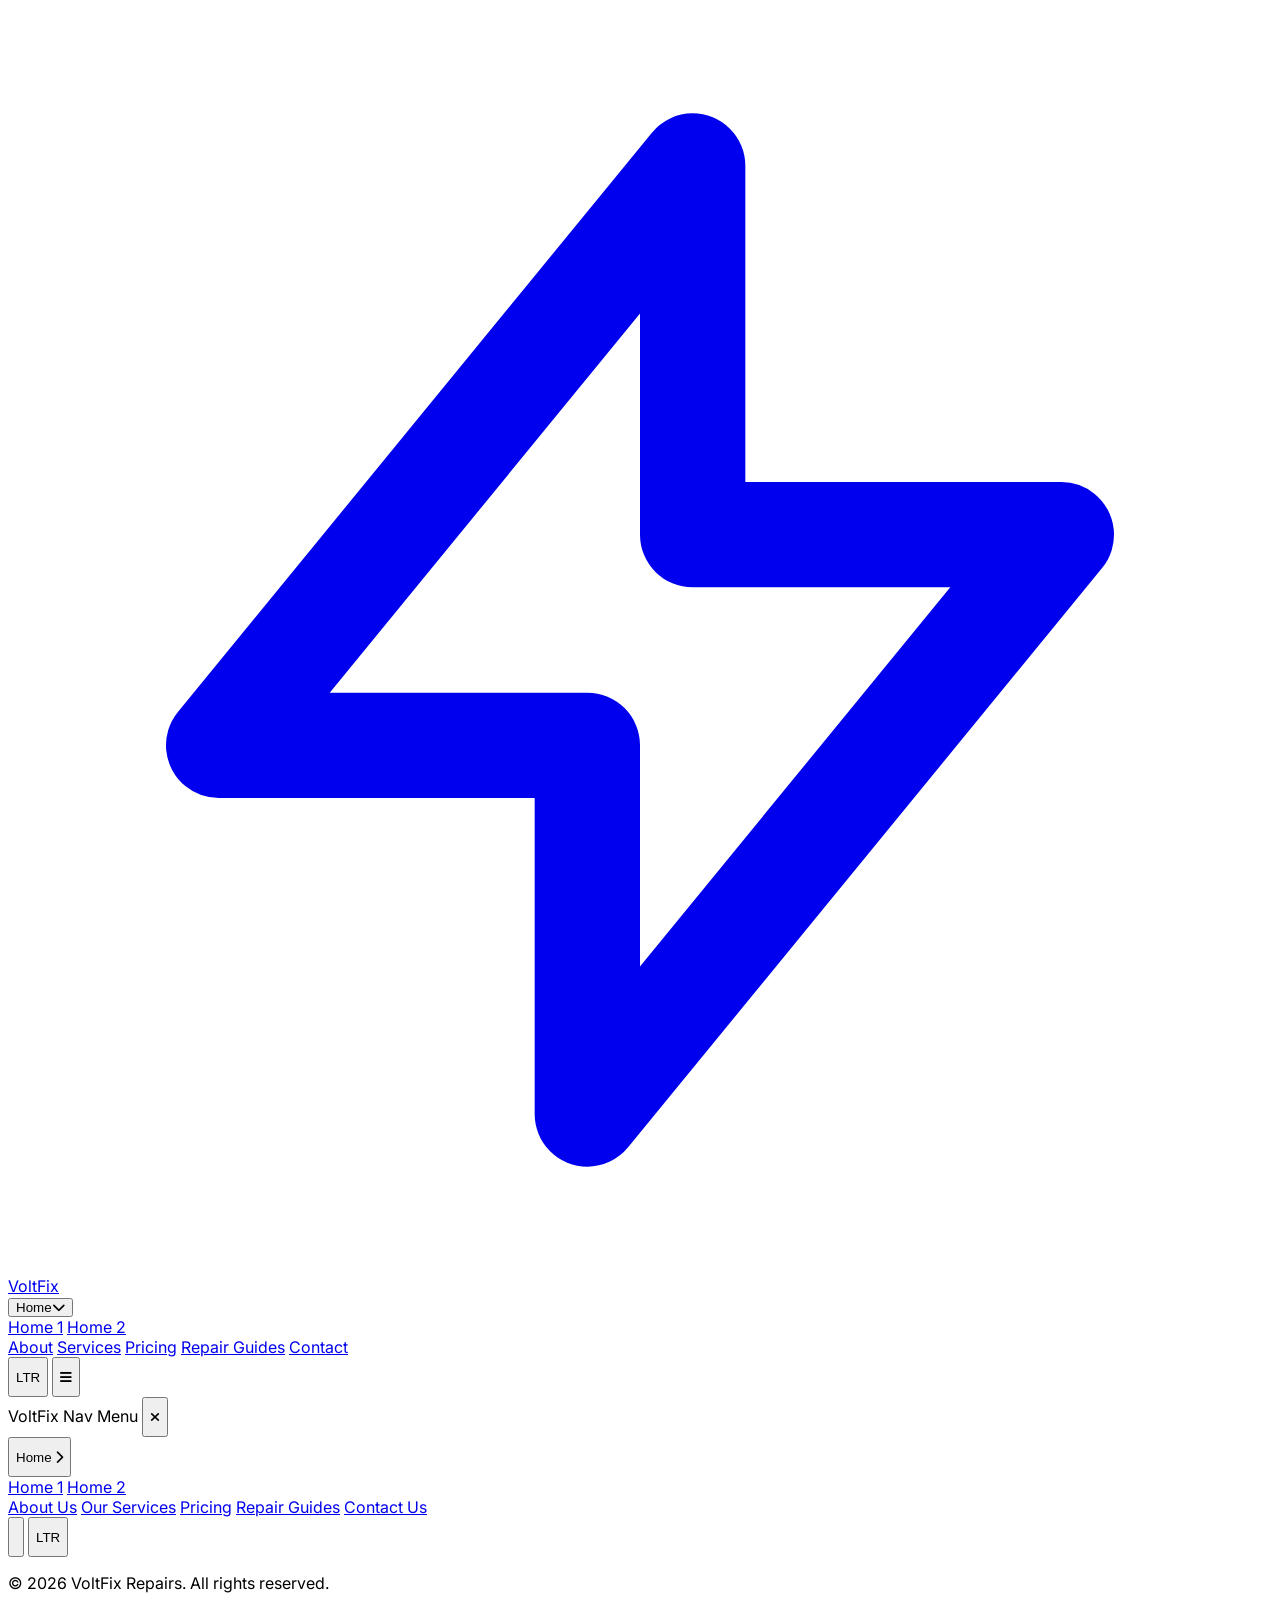
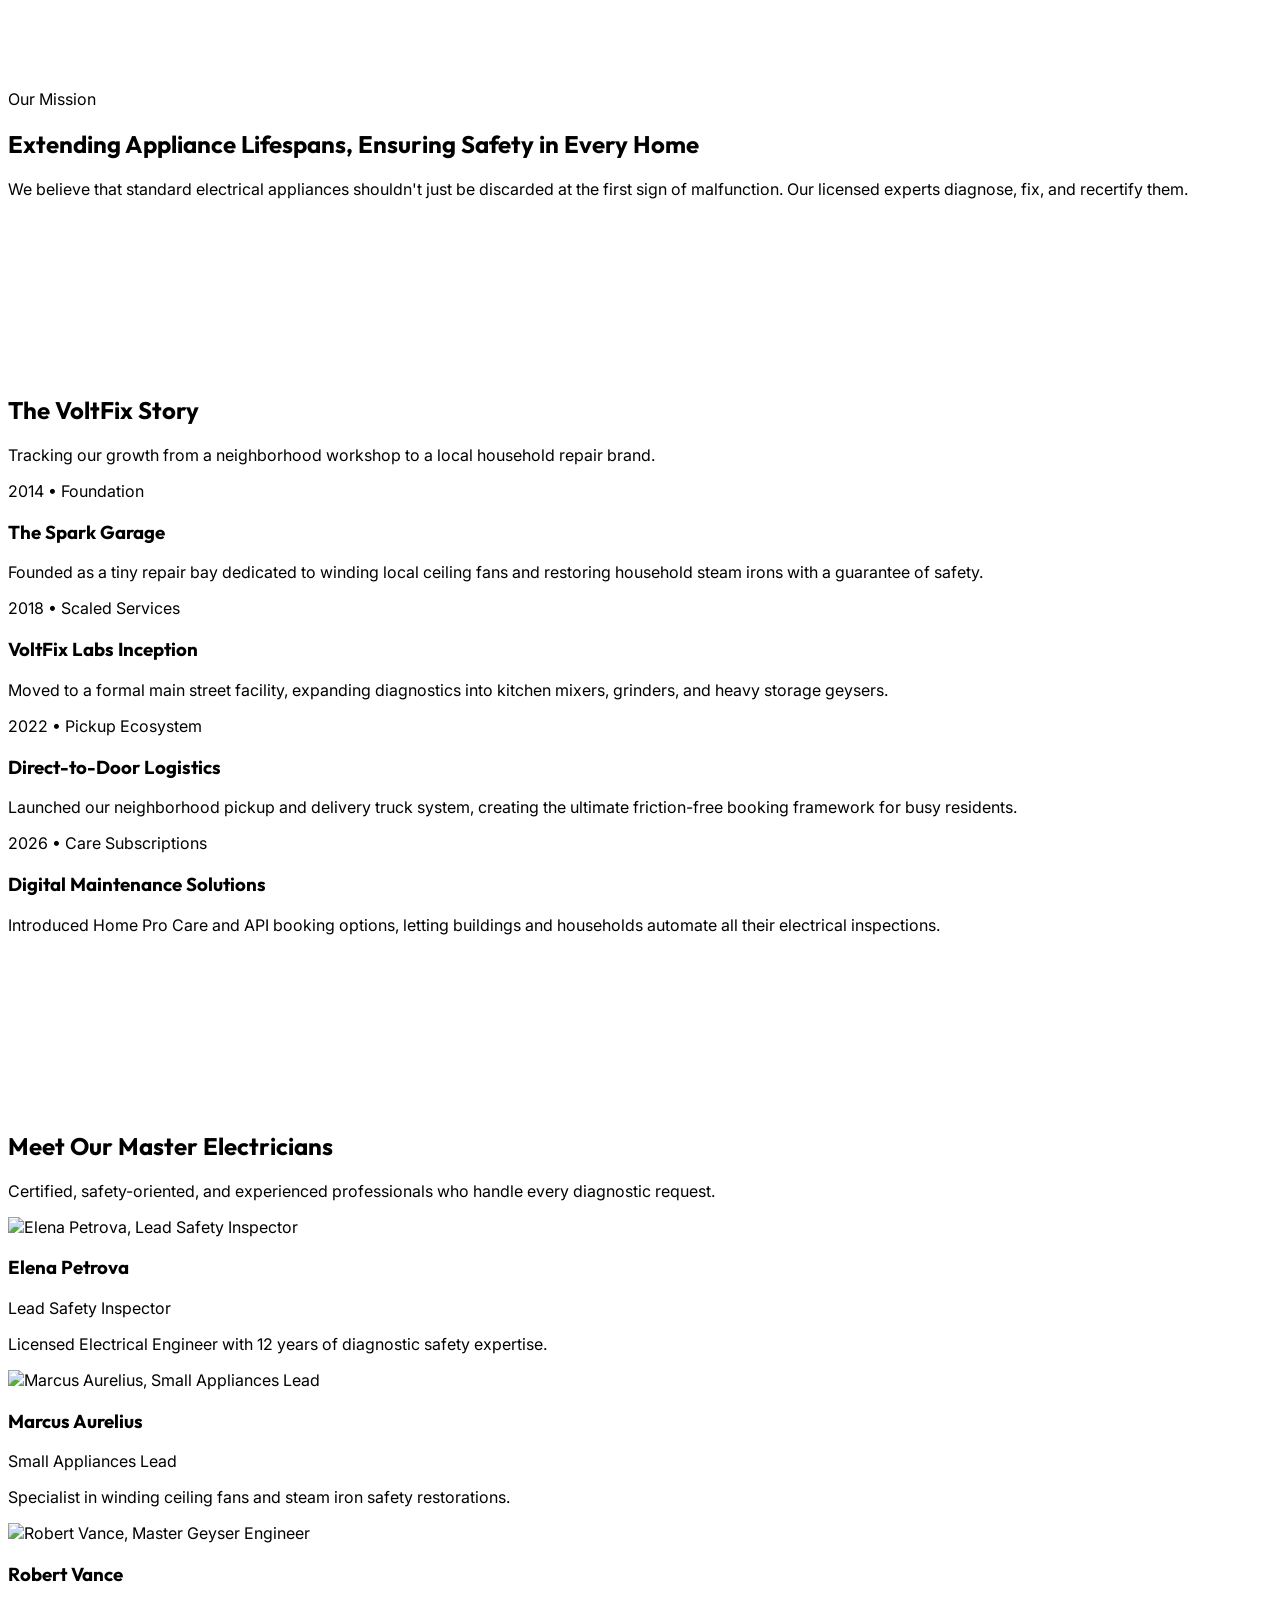
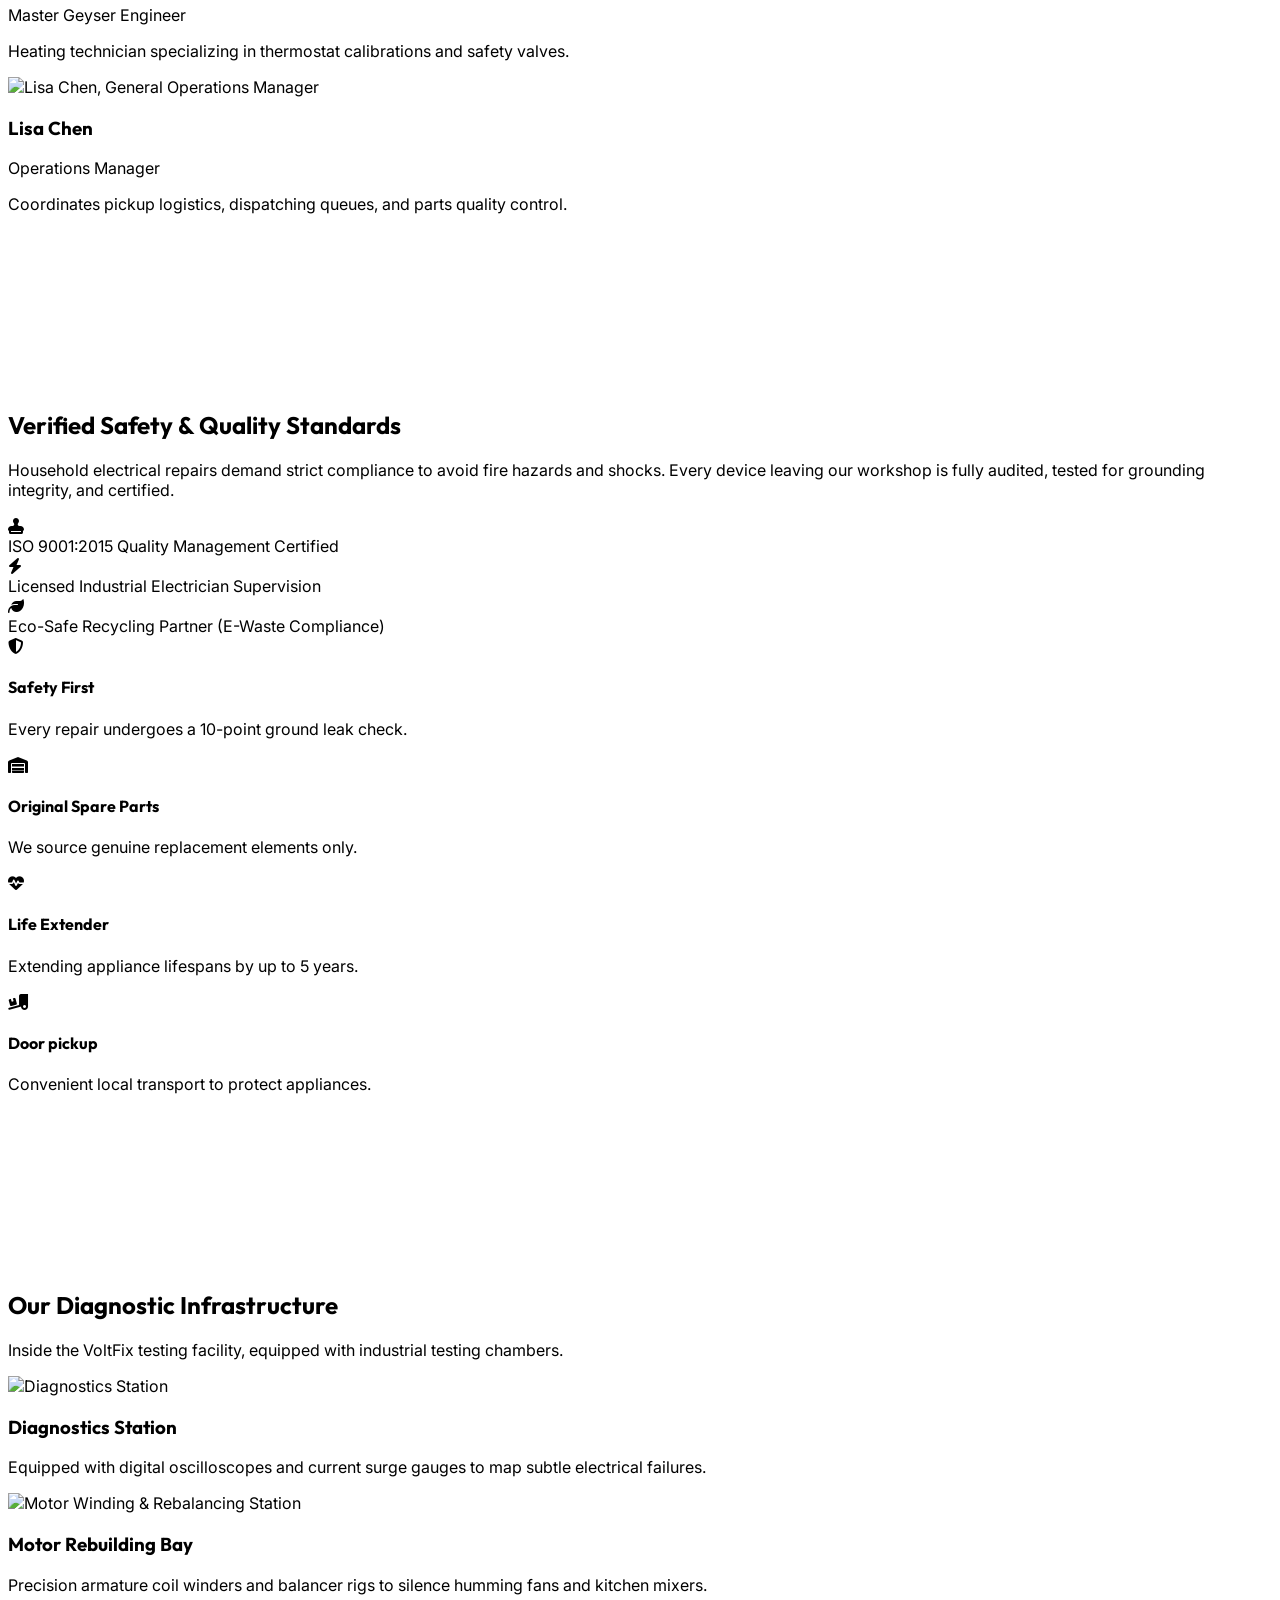
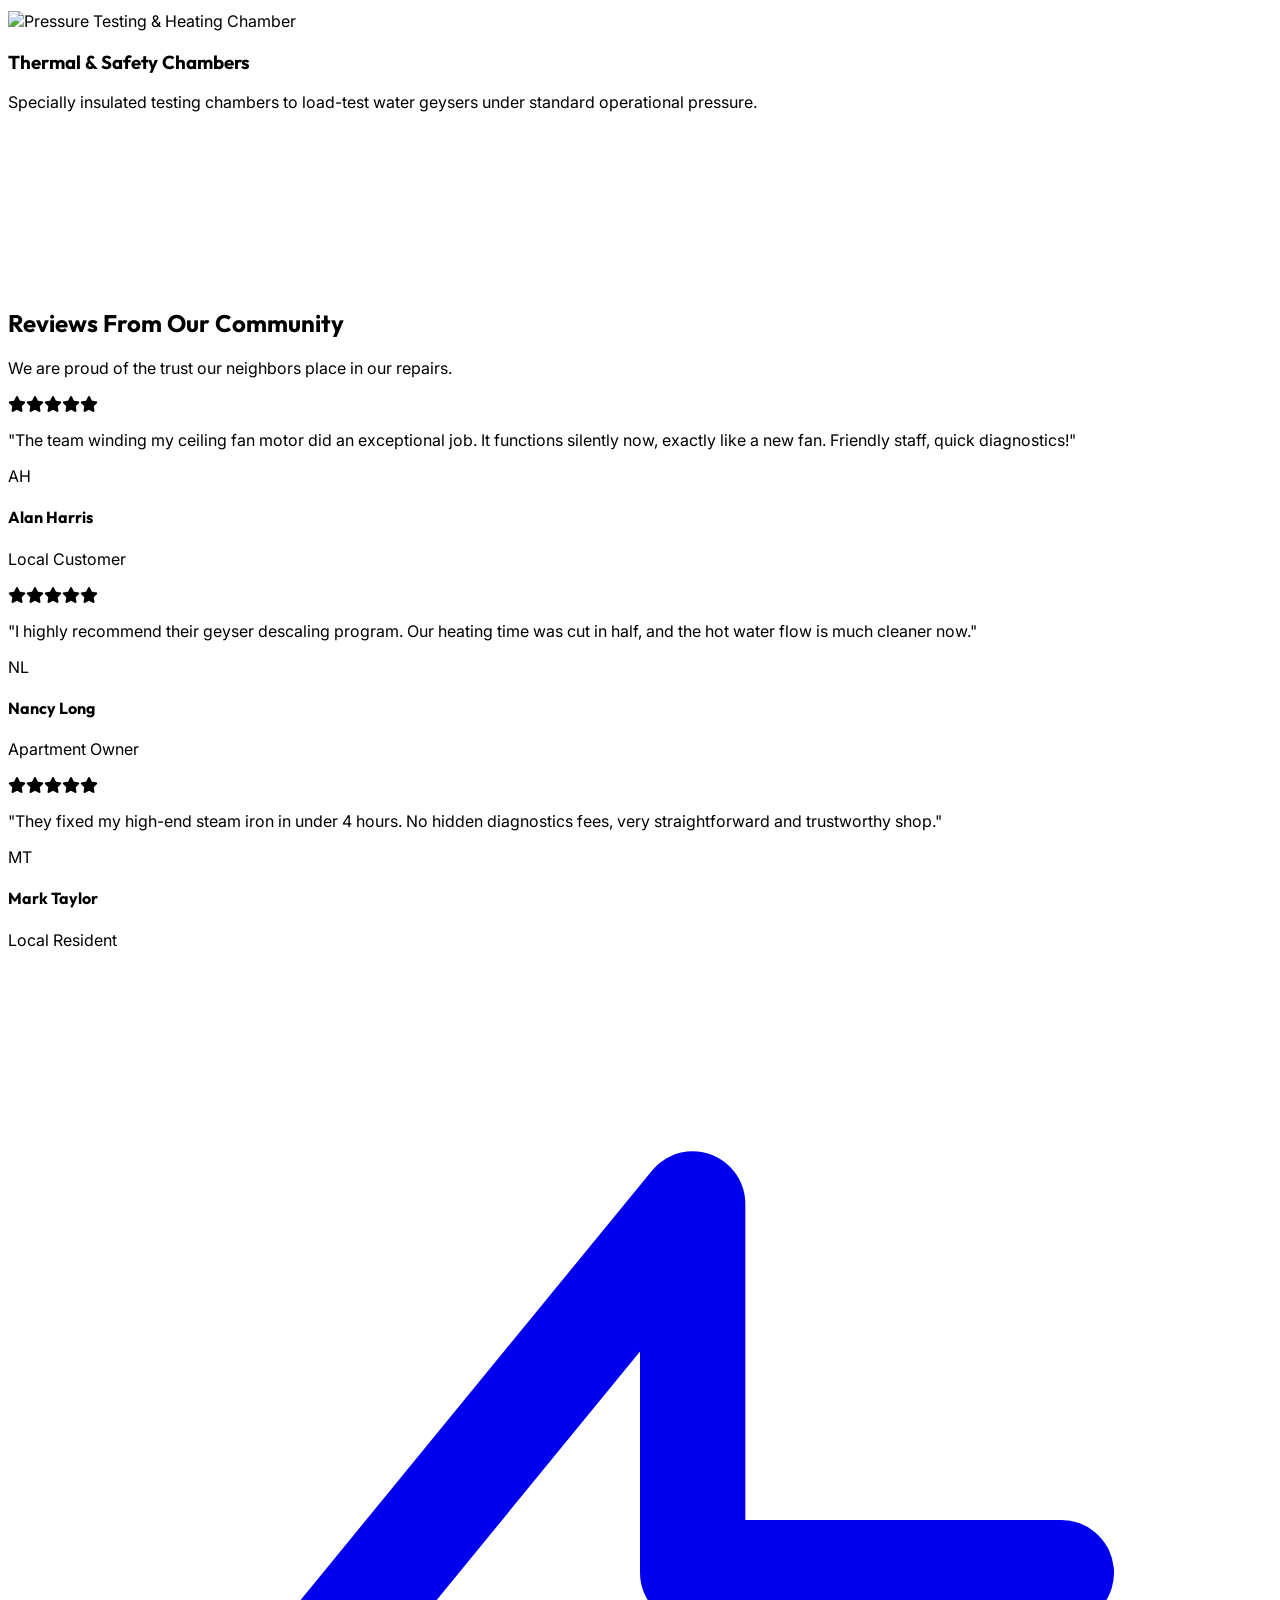
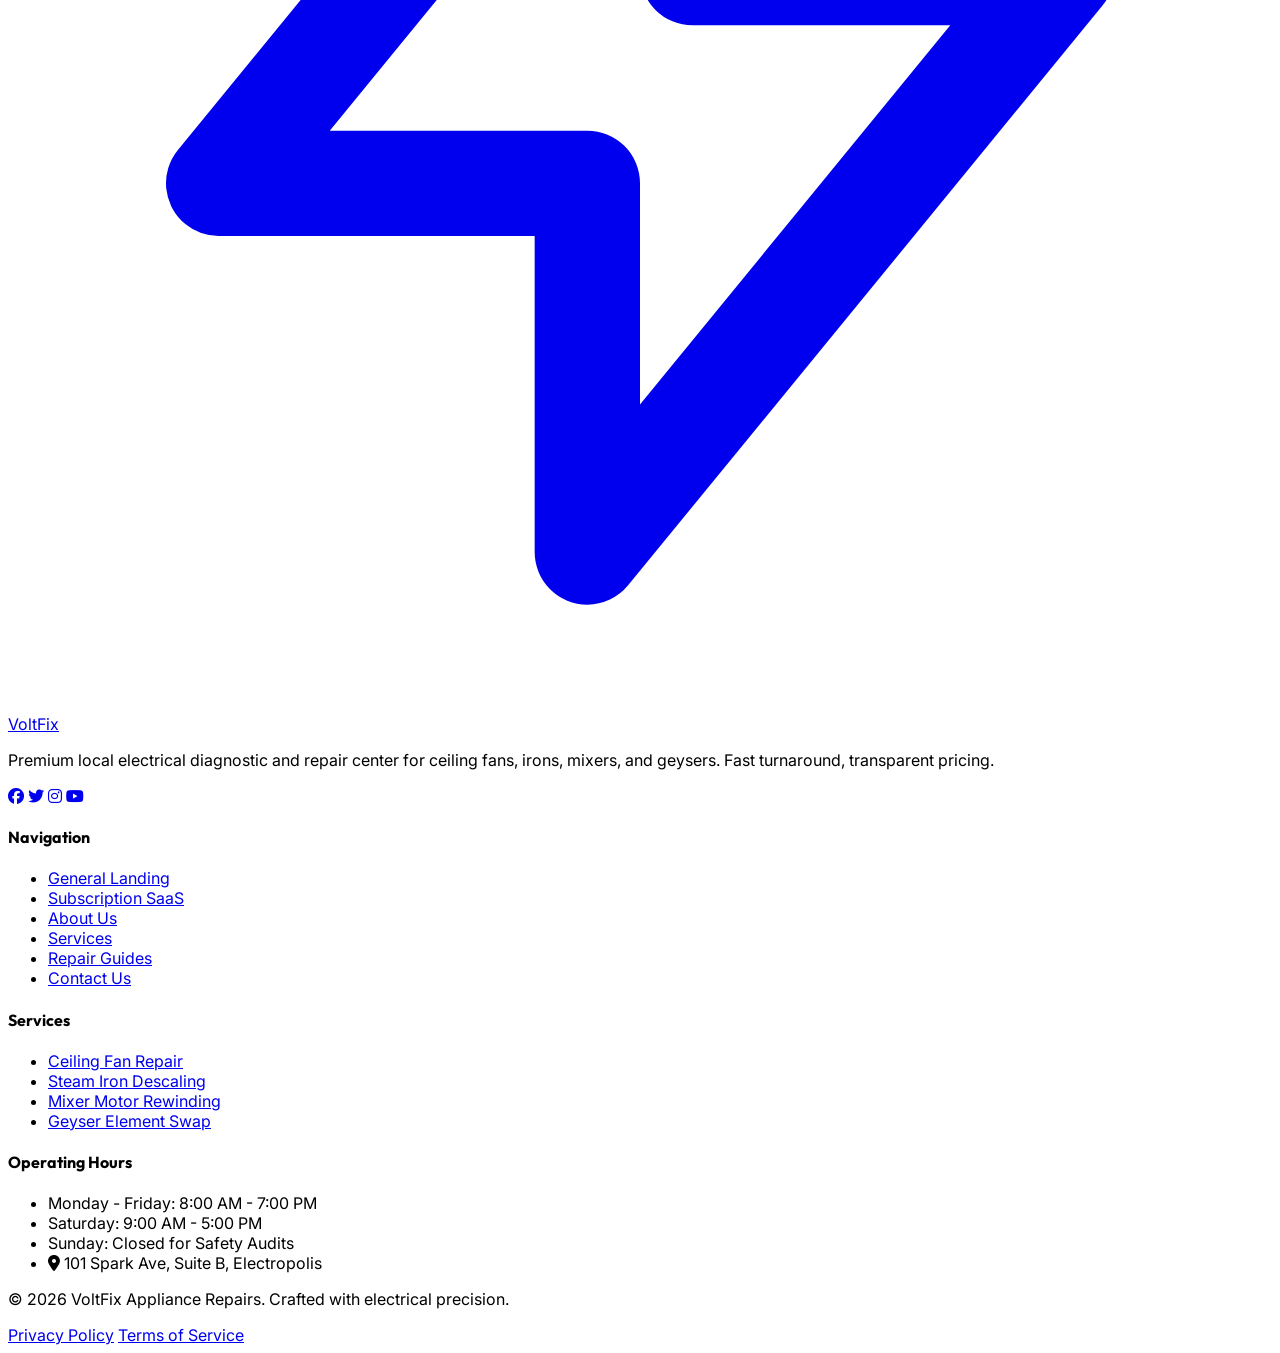
==== about.html @ 109fe999 "kkk" ====
<!DOCTYPE html>
<html lang="en" dir="ltr" class="transition-theme">
<head>
  <meta charset="UTF-8">
  <meta name="viewport" content="width=device-width, initial-scale=1.0">
  <title>VoltFix - Our Team, Mission, and History</title>
  <meta name="description" content="Discover the team of licensed master electricians and technicians behind VoltFix. Learn about our commitment to eco-friendly appliance repairs and 90-day warranties.">
  <!-- Tailwind CSS -->
  <script src="https://cdn.tailwindcss.com"></script>
  <script>
    tailwind.config = {
      darkMode: 'class',
      theme: {
        extend: {
          fontFamily: {
            sans: ['Inter', 'sans-serif'],
            heading: ['Outfit', 'sans-serif'],
          },
          colors: {
            slate: {
              350: '#cbd5e1',
              450: '#94a3b8',
              650: '#475569',
              750: '#334155',
              805: '#1e293b',
              808: '#1e293b',
              850: '#1e293b',
            },
            indigo: {
              150: '#e0e7ff',
              650: '#4338ca',
            }
          }
        }
      }
    }
  </script>
  <!-- Favicon -->
  <link rel="icon" type="image/svg+xml" href="favicon.svg">
  <!-- Custom CSS -->
  <link rel="stylesheet" href="css/style.css">
  <!-- FontAwesome -->
  <link rel="stylesheet" href="https://cdnjs.cloudflare.com/ajax/libs/font-awesome/6.4.0/css/all.min.css">
</head>
<body class="bg-slate-50 text-slate-900 dark:bg-slate-900 dark:text-slate-100 min-h-screen flex flex-col transition-theme">

  <!-- Header (Common) -->
  <header class="sticky top-0 z-50 w-full bg-white/80 dark:bg-slate-900/80 backdrop-blur-md border-b border-slate-200 dark:border-slate-800 transition-theme">
    <div class="max-w-7xl mx-auto px-4 sm:px-6 lg:px-8 h-16 flex items-center justify-between">
      <!-- Logo -->
      <a href="index.html" class="flex items-center space-x-2 group">
        <div class="w-10 h-10 bg-indigo-600 text-white rounded-lg flex items-center justify-center shadow-lg group-hover:scale-105 transition-transform">
          <svg class="w-6 h-6" fill="none" stroke="currentColor" viewBox="0 0 24 24" xmlns="http://www.w3.org/2000/svg">
            <path stroke-linecap="round" stroke-linejoin="round" stroke-width="2" d="M13 10V3L4 14h7v7l9-11h-7z"></path>
          </svg>
        </div>
        <span class="text-xl font-bold font-heading tracking-tight bg-gradient-to-r from-indigo-600 to-blue-500 bg-clip-text text-transparent dark:from-indigo-400 dark:to-blue-400">VoltFix</span>
      </a>

      <!-- Desktop Navigation -->
      <nav class="hidden md:flex items-center space-x-8 font-medium">
        <div class="relative">
          <button id="home-dropdown-btn" class="flex items-center space-x-1 text-slate-700 dark:text-slate-200 hover:text-indigo-600 dark:hover:text-indigo-400 focus:outline-none">
            <span>Home</span>
            <i class="fa-solid fa-chevron-down text-xs transition-transform duration-200"></i>
          </button>
          <div id="home-dropdown-menu" class="hidden absolute top-full left-0 mt-2 w-48 bg-white dark:bg-slate-850 rounded-lg shadow-xl border border-slate-200 dark:border-slate-750 py-2 opacity-0 translate-y-2 transition-all z-50">
            <a href="index.html" class="block px-4 py-2 text-sm text-slate-700 dark:text-slate-200 hover:bg-slate-100 dark:hover:bg-slate-800">Home 1</a>
            <a href="home2.html" class="block px-4 py-2 text-sm text-slate-700 dark:text-slate-200 hover:bg-slate-100 dark:hover:bg-slate-800">Home 2</a>
          </div>
        </div>
        <a href="about.html" class="text-indigo-600 dark:text-indigo-400">About</a>
        <a href="services.html" class="text-slate-700 dark:text-slate-200 hover:text-indigo-600 dark:hover:text-indigo-400">Services</a>
        <a href="pricing.html" class="text-slate-700 dark:text-slate-200 hover:text-indigo-600 dark:hover:text-indigo-400">Pricing</a>
        <a href="guides.html" class="text-slate-700 dark:text-slate-200 hover:text-indigo-600 dark:hover:text-indigo-400">Repair Guides</a>
        <a href="contact.html" class="text-slate-700 dark:text-slate-200 hover:text-indigo-600 dark:hover:text-indigo-400">Contact</a>
      </nav>

      <!-- Right Utility Actions -->
      <div class="flex items-center space-x-3">

        <!-- RTL/LTR Toggle -->
        <button id="rtl-toggle" class="w-12 h-10 rounded-full bg-slate-100 dark:bg-slate-800 flex items-center justify-center hover:bg-slate-200 dark:hover:bg-slate-700 transition-theme focus:outline-none font-bold text-xs">
          <span id="rtl-text">LTR</span>
        </button>

        <!-- Mobile Menu Btn -->
        <button id="mobile-menu-btn" class="md:hidden w-10 h-10 rounded-full bg-slate-100 dark:bg-slate-800 flex items-center justify-center hover:bg-slate-200 dark:hover:bg-slate-700 transition-theme focus:outline-none">
          <i class="fa-solid fa-bars text-lg text-slate-700 dark:text-slate-200"></i>
        </button>
      </div>
    </div>
  </header>

  <!-- Mobile Drawer Menu -->
  <div id="mobile-drawer-overlay" class="hidden fixed inset-0 bg-slate-900/50 backdrop-blur-sm z-50"></div>
  <div id="mobile-drawer" class="fixed top-0 right-0 bottom-0 w-80 bg-white dark:bg-slate-900 max-w-full shadow-2xl z-50 transform translate-x-full transition-transform duration-300 border-l border-slate-200 dark:border-slate-800 p-6 flex flex-col justify-between">
    <div>
      <div class="flex items-center justify-between pb-6 border-b border-slate-200 dark:border-slate-800">
        <span class="text-lg font-bold font-heading text-indigo-600 dark:text-indigo-400">VoltFix Nav Menu</span>
        <button id="mobile-menu-close-btn" class="w-8 h-8 rounded-full flex items-center justify-center bg-slate-100 dark:bg-slate-800 hover:bg-slate-200 dark:hover:bg-slate-700">
          <i class="fa-solid fa-xmark text-slate-650 dark:text-slate-350"></i>
        </button>
      </div>
      <div class="flex flex-col py-6 space-y-2 font-medium">
        <!-- Home Accordion -->
        <div>
          <button id="mobile-home-acc-btn" class="flex items-center justify-between w-full text-left text-slate-700 dark:text-slate-200 hover:text-indigo-600 dark:hover:text-indigo-400 py-2 min-h-0 bg-transparent border-0 p-0 focus:outline-none">
            <span>Home</span>
            <i id="mobile-home-acc-icon" class="fa-solid fa-chevron-right text-xs transition-transform duration-200"></i>
          </button>
          <div id="mobile-home-acc-sub" class="hidden flex-col pl-3 mt-1 pb-1 space-y-1 border-l-2 border-slate-200 dark:border-slate-700">
            <a href="index.html" class="text-sm text-slate-600 dark:text-slate-400 hover:text-indigo-600 dark:hover:text-indigo-400 py-1.5 block">Home 1</a>
            <a href="home2.html" class="text-sm text-slate-600 dark:text-slate-400 hover:text-indigo-600 dark:hover:text-indigo-400 py-1.5 block">Home 2</a>
          </div>
        </div>
        <a href="about.html" class="text-indigo-600 dark:text-indigo-400 font-semibold py-2">About Us</a>
        <a href="services.html" class="text-slate-700 dark:text-slate-200 hover:text-indigo-600 dark:hover:text-indigo-400 py-2">Our Services</a>
        <a href="pricing.html" class="text-slate-700 dark:text-slate-200 hover:text-indigo-600 dark:hover:text-indigo-400 py-2">Pricing</a>
        <a href="guides.html" class="text-slate-700 dark:text-slate-200 hover:text-indigo-600 dark:hover:text-indigo-400 py-2">Repair Guides</a>
        <a href="contact.html" class="text-slate-700 dark:text-slate-200 hover:text-indigo-600 dark:hover:text-indigo-400 py-2">Contact Us</a>
        <!-- Appearance Toggles -->
        <div class="flex items-center gap-3 pt-3 mt-1 border-t border-slate-200 dark:border-slate-800">
          <button id="mobile-theme-btn" onclick="document.getElementById('theme-toggle').click()" class="w-10 h-10 rounded-full bg-slate-100 dark:bg-slate-800 flex items-center justify-center hover:bg-slate-200 dark:hover:bg-slate-700 transition-theme min-h-0" title="Toggle Theme">
          </button>
          <button onclick="document.getElementById('rtl-toggle').click()" class="w-12 h-10 rounded-full bg-slate-100 dark:bg-slate-800 flex items-center justify-center hover:bg-slate-200 dark:hover:bg-slate-700 transition-theme font-bold text-xs text-slate-700 dark:text-slate-200 min-h-0">
            <span id="mobile-rtl-text">LTR</span>
          </button>
        </div>
      </div>
    </div>
    <div class="pt-6 border-t border-slate-200 dark:border-slate-800">
      <p class="text-xs text-slate-400 text-center">&copy; 2026 VoltFix Repairs. All rights reserved.</p>
    </div>
  </div>

  <!-- Main Content - About Us (6 Sections) -->
  <main class="flex-grow">
    
    <!-- Section 1: Mission & Vision Hero -->
    <section class="bg-gradient-to-br from-indigo-900 to-slate-900 text-white py-14 sm:py-20 relative transition-theme overflow-hidden">
      <div class="absolute inset-0 bg-cover bg-center mix-blend-overlay opacity-25" style="background-image: url('https://images.unsplash.com/photo-1581092160607-ee22621dd758?auto=format&fit=crop&q=80&w=1200');"></div>
      <div class="max-w-7xl mx-auto px-4 sm:px-6 lg:px-8 relative z-10 text-center space-y-4 sm:space-y-6">
        <span class="bg-indigo-500/20 border border-indigo-500/30 px-3 py-1 rounded-full text-indigo-300 font-semibold text-xs sm:text-sm uppercase tracking-wider inline-block">Our Mission</span>
        <h1 class="text-2xl sm:text-3xl md:text-4xl lg:text-5xl font-extrabold font-heading tracking-tight leading-tight max-w-3xl mx-auto">
          Extending Appliance Lifespans, Ensuring Safety in Every Home
        </h1>
        <p class="text-slate-350 text-sm sm:text-lg max-w-xl mx-auto">
          We believe that standard electrical appliances shouldn't just be discarded at the first sign of malfunction. Our licensed experts diagnose, fix, and recertify them.
        </p>
      </div>
    </section>

    <!-- Section 2: Interactive History Timeline -->
    <section class="py-20 max-w-7xl mx-auto px-4 sm:px-6 lg:px-8">
      <div class="text-center max-w-2xl mx-auto mb-16">
        <h2 class="text-3xl font-extrabold font-heading dark:text-white">The VoltFix Story</h2>
        <p class="text-slate-650 dark:text-slate-350 mt-4">Tracking our growth from a neighborhood workshop to a local household repair brand.</p>
      </div>

      <div class="relative border-l border-slate-200 dark:border-slate-800 ml-4 md:ml-0 md:grid md:grid-cols-2 md:gap-12 md:border-l-0 md:before:absolute md:before:top-0 md:before:bottom-0 md:before:left-1/2 md:before:w-0.5 md:before:bg-slate-200 dark:md:before:bg-slate-800">
        <!-- Milestone 1 -->
        <div class="relative pl-8 md:pl-0 md:pr-12 md:text-right space-y-2 mb-12 md:col-start-1">
          <div class="absolute -left-[9px] top-1.5 w-4 h-4 rounded-full bg-indigo-600 border-4 border-slate-100 dark:border-slate-900 md:left-auto md:-right-[9px] z-10"></div>
          <span class="text-xs font-bold text-indigo-600 dark:text-indigo-400 uppercase tracking-wider block">2014 • Foundation</span>
          <h3 class="text-xl font-bold dark:text-white">The Spark Garage</h3>
          <p class="text-sm text-slate-650 dark:text-slate-350">Founded as a tiny repair bay dedicated to winding local ceiling fans and restoring household steam irons with a guarantee of safety.</p>
        </div>
        <!-- Milestone 2 -->
        <div class="relative pl-8 md:pl-12 space-y-2 mb-12 md:col-start-2 md:row-start-2">
          <div class="absolute -left-[9px] top-1.5 w-4 h-4 rounded-full bg-indigo-600 border-4 border-slate-100 dark:border-slate-900 z-10"></div>
          <span class="text-xs font-bold text-indigo-600 dark:text-indigo-400 uppercase tracking-wider block">2018 • Scaled Services</span>
          <h3 class="text-xl font-bold dark:text-white">VoltFix Labs Inception</h3>
          <p class="text-sm text-slate-650 dark:text-slate-350">Moved to a formal main street facility, expanding diagnostics into kitchen mixers, grinders, and heavy storage geysers.</p>
        </div>
        <!-- Milestone 3 -->
        <div class="relative pl-8 md:pl-0 md:pr-12 md:text-right space-y-2 mb-12 md:col-start-1 md:row-start-3">
          <div class="absolute -left-[9px] top-1.5 w-4 h-4 rounded-full bg-indigo-600 border-4 border-slate-100 dark:border-slate-900 md:left-auto md:-right-[9px] z-10"></div>
          <span class="text-xs font-bold text-indigo-600 dark:text-indigo-400 uppercase tracking-wider block">2022 • Pickup Ecosystem</span>
          <h3 class="text-xl font-bold dark:text-white">Direct-to-Door Logistics</h3>
          <p class="text-sm text-slate-650 dark:text-slate-350">Launched our neighborhood pickup and delivery truck system, creating the ultimate friction-free booking framework for busy residents.</p>
        </div>
        <!-- Milestone 4 -->
        <div class="relative pl-8 md:pl-12 space-y-2 md:col-start-2 md:row-start-4">
          <div class="absolute -left-[9px] top-1.5 w-4 h-4 rounded-full bg-indigo-600 border-4 border-slate-100 dark:border-slate-900 z-10"></div>
          <span class="text-xs font-bold text-indigo-600 dark:text-indigo-400 uppercase tracking-wider block">2026 • Care Subscriptions</span>
          <h3 class="text-xl font-bold dark:text-white">Digital Maintenance Solutions</h3>
          <p class="text-sm text-slate-650 dark:text-slate-350">Introduced Home Pro Care and API booking options, letting buildings and households automate all their electrical inspections.</p>
        </div>
      </div>
    </section>

    <!-- Section 3: Meet the Master Technicians -->
    <section class="py-14 sm:py-20 bg-slate-100 dark:bg-slate-850 transition-theme">
      <div class="max-w-7xl mx-auto px-4 sm:px-6 lg:px-8">
        <div class="text-center max-w-2xl mx-auto mb-10 sm:mb-16">
          <h2 class="text-2xl sm:text-3xl font-extrabold font-heading dark:text-white">Meet Our Master Electricians</h2>
          <p class="text-slate-650 dark:text-slate-350 mt-3 sm:mt-4 text-sm sm:text-base">Certified, safety-oriented, and experienced professionals who handle every diagnostic request.</p>
        </div>

        <div class="grid grid-cols-1 sm:grid-cols-2 lg:grid-cols-4 gap-5 sm:gap-8">
          <!-- Member 1 -->
          <div class="bg-white dark:bg-slate-900 rounded-xl overflow-hidden shadow-sm border border-slate-200 dark:border-slate-800 hover:-translate-y-1 transition-all group">
            <img src="https://images.unsplash.com/photo-1534528741775-53994a69daeb?auto=format&fit=crop&q=80&w=300" alt="Elena Petrova, Lead Safety Inspector" class="w-full aspect-[4/5] object-cover filter grayscale group-hover:grayscale-0 transition-all">
            <div class="p-6">
              <h3 class="font-bold text-lg dark:text-white">Elena Petrova</h3>
              <p class="text-xs text-indigo-650 font-semibold mb-2">Lead Safety Inspector</p>
              <p class="text-xs text-slate-450">Licensed Electrical Engineer with 12 years of diagnostic safety expertise.</p>
            </div>
          </div>
          <!-- Member 2 -->
          <div class="bg-white dark:bg-slate-900 rounded-xl overflow-hidden shadow-sm border border-slate-200 dark:border-slate-800 hover:-translate-y-1 transition-all group">
            <img src="https://images.unsplash.com/photo-1507003211169-0a1dd7228f2d?auto=format&fit=crop&q=80&w=300" alt="Marcus Aurelius, Small Appliances Lead" class="w-full aspect-[4/5] object-cover filter grayscale group-hover:grayscale-0 transition-all">
            <div class="p-6">
              <h3 class="font-bold text-lg dark:text-white">Marcus Aurelius</h3>
              <p class="text-xs text-indigo-650 font-semibold mb-2">Small Appliances Lead</p>
              <p class="text-xs text-slate-450">Specialist in winding ceiling fans and steam iron safety restorations.</p>
            </div>
          </div>
          <!-- Member 3 -->
          <div class="bg-white dark:bg-slate-900 rounded-xl overflow-hidden shadow-sm border border-slate-200 dark:border-slate-800 hover:-translate-y-1 transition-all group">
            <img src="https://images.unsplash.com/photo-1500648767791-00dcc994a43e?auto=format&fit=crop&q=80&w=300" alt="Robert Vance, Master Geyser Engineer" class="w-full aspect-[4/5] object-cover filter grayscale group-hover:grayscale-0 transition-all">
            <div class="p-6">
              <h3 class="font-bold text-lg dark:text-white">Robert Vance</h3>
              <p class="text-xs text-indigo-650 font-semibold mb-2">Master Geyser Engineer</p>
              <p class="text-xs text-slate-450">Heating technician specializing in thermostat calibrations and safety valves.</p>
            </div>
          </div>
          <!-- Member 4 -->
          <div class="bg-white dark:bg-slate-900 rounded-xl overflow-hidden shadow-sm border border-slate-200 dark:border-slate-800 hover:-translate-y-1 transition-all group">
            <img src="https://images.unsplash.com/photo-1573496359142-b8d87734a5a2?auto=format&fit=crop&q=80&w=300" alt="Lisa Chen, General Operations Manager" class="w-full aspect-[4/5] object-cover filter grayscale group-hover:grayscale-0 transition-all">
            <div class="p-6">
              <h3 class="font-bold text-lg dark:text-white">Lisa Chen</h3>
              <p class="text-xs text-indigo-650 font-semibold mb-2">Operations Manager</p>
              <p class="text-xs text-slate-450">Coordinates pickup logistics, dispatching queues, and parts quality control.</p>
            </div>
          </div>
        </div>
      </div>
    </section>

    <!-- Section 4: Certifications & Quality Compliance -->
    <section class="py-14 sm:py-20 max-w-7xl mx-auto px-4 sm:px-6 lg:px-8">
      <div class="grid grid-cols-1 lg:grid-cols-2 gap-10 lg:gap-16 items-center">
        <div class="space-y-6">
          <h2 class="text-3xl font-extrabold font-heading tracking-tight dark:text-white">Verified Safety & Quality Standards</h2>
          <p class="text-slate-650 dark:text-slate-350">
            Household electrical repairs demand strict compliance to avoid fire hazards and shocks. Every device leaving our workshop is fully audited, tested for grounding integrity, and certified.
          </p>
          <div class="space-y-4 pt-4">
            <div class="flex items-center space-x-3">
              <div class="w-8 h-8 rounded-full bg-emerald-100 dark:bg-emerald-950/80 text-emerald-600 dark:text-emerald-400 flex items-center justify-center"><i class="fa-solid fa-stamp"></i></div>
              <span class="text-sm font-semibold dark:text-white">ISO 9001:2015 Quality Management Certified</span>
            </div>
            <div class="flex items-center space-x-3">
              <div class="w-8 h-8 rounded-full bg-emerald-100 dark:bg-emerald-950/80 text-emerald-600 dark:text-emerald-400 flex items-center justify-center"><i class="fa-solid fa-bolt"></i></div>
              <span class="text-sm font-semibold dark:text-white">Licensed Industrial Electrician Supervision</span>
            </div>
            <div class="flex items-center space-x-3">
              <div class="w-8 h-8 rounded-full bg-emerald-100 dark:bg-emerald-950/80 text-emerald-600 dark:text-emerald-400 flex items-center justify-center"><i class="fa-solid fa-leaf"></i></div>
              <span class="text-sm font-semibold dark:text-white">Eco-Safe Recycling Partner (E-Waste Compliance)</span>
            </div>
          </div>
        </div>
        <div class="grid grid-cols-2 gap-4">
          <div class="bg-white dark:bg-slate-850 p-6 rounded-xl border border-slate-200 dark:border-slate-800 text-center space-y-2 shadow-sm hover:shadow-lg transition-shadow">
            <div class="text-indigo-600 dark:text-indigo-400 text-3xl"><i class="fa-solid fa-shield-halved"></i></div>
            <h4 class="font-bold font-heading dark:text-white text-base">Safety First</h4>
            <p class="text-xs text-slate-500">Every repair undergoes a 10-point ground leak check.</p>
          </div>
          <div class="bg-white dark:bg-slate-850 p-6 rounded-xl border border-slate-200 dark:border-slate-800 text-center space-y-2 shadow-sm hover:shadow-lg transition-shadow">
            <div class="text-indigo-600 dark:text-indigo-400 text-3xl"><i class="fa-solid fa-warehouse"></i></div>
            <h4 class="font-bold font-heading dark:text-white text-base">Original Spare Parts</h4>
            <p class="text-xs text-slate-500">We source genuine replacement elements only.</p>
          </div>
          <div class="bg-white dark:bg-slate-850 p-6 rounded-xl border border-slate-200 dark:border-slate-800 text-center space-y-2 shadow-sm hover:shadow-lg transition-shadow">
            <div class="text-indigo-600 dark:text-indigo-400 text-3xl"><i class="fa-solid fa-heart-pulse"></i></div>
            <h4 class="font-bold font-heading dark:text-white text-base">Life Extender</h4>
            <p class="text-xs text-slate-500">Extending appliance lifespans by up to 5 years.</p>
          </div>
          <div class="bg-white dark:bg-slate-850 p-6 rounded-xl border border-slate-200 dark:border-slate-800 text-center space-y-2 shadow-sm hover:shadow-lg transition-shadow">
            <div class="text-indigo-600 dark:text-indigo-400 text-3xl"><i class="fa-solid fa-truck-ramp-box"></i></div>
            <h4 class="font-bold font-heading dark:text-white text-base">Door pickup</h4>
            <p class="text-xs text-slate-500">Convenient local transport to protect appliances.</p>
          </div>
        </div>
      </div>
    </section>

    <!-- Section 5: Workshop Infrastructure Gallery -->
    <section class="py-14 sm:py-20 bg-slate-100 dark:bg-slate-850 transition-theme">
      <div class="max-w-7xl mx-auto px-4 sm:px-6 lg:px-8">
        <div class="text-center max-w-2xl mx-auto mb-10 sm:mb-16">
          <h2 class="text-2xl sm:text-3xl font-extrabold font-heading dark:text-white">Our Diagnostic Infrastructure</h2>
          <p class="text-slate-650 dark:text-slate-350 mt-3 sm:mt-4 text-sm sm:text-base">Inside the VoltFix testing facility, equipped with industrial testing chambers.</p>
        </div>

        <div class="grid grid-cols-1 sm:grid-cols-2 md:grid-cols-3 gap-5 sm:gap-8">
          <div class="bg-white dark:bg-slate-900 rounded-xl overflow-hidden border border-slate-200 dark:border-slate-800 shadow-sm">
            <img src="https://images.unsplash.com/photo-1581092160607-ee22621dd758?auto=format&fit=crop&q=80&w=400" alt="Diagnostics Station" class="w-full aspect-video object-cover">
            <div class="p-6">
              <h3 class="font-bold text-lg dark:text-white mb-2">Diagnostics Station</h3>
              <p class="text-xs text-slate-600 dark:text-slate-400">Equipped with digital oscilloscopes and current surge gauges to map subtle electrical failures.</p>
            </div>
          </div>
          <div class="bg-white dark:bg-slate-900 rounded-xl overflow-hidden border border-slate-200 dark:border-slate-800 shadow-sm">
            <img src="https://images.unsplash.com/photo-1504384308090-c894fdcc538d?auto=format&fit=crop&q=80&w=400" alt="Motor Winding & Rebalancing Station" class="w-full aspect-video object-cover">
            <div class="p-6">
              <h3 class="font-bold text-lg dark:text-white mb-2">Motor Rebuilding Bay</h3>
              <p class="text-xs text-slate-650 dark:text-slate-350">Precision armature coil winders and balancer rigs to silence humming fans and kitchen mixers.</p>
            </div>
          </div>
          <div class="bg-white dark:bg-slate-900 rounded-xl overflow-hidden border border-slate-200 dark:border-slate-800 shadow-sm">
            <img src="https://images.unsplash.com/photo-1581091226825-a6a2a5aee158?auto=format&fit=crop&q=80&w=400" alt="Pressure Testing & Heating Chamber" class="w-full aspect-video object-cover">
            <div class="p-6">
              <h3 class="font-bold text-lg dark:text-white mb-2">Thermal & Safety Chambers</h3>
              <p class="text-xs text-slate-650 dark:text-slate-350">Specially insulated testing chambers to load-test water geysers under standard operational pressure.</p>
            </div>
          </div>
        </div>
      </div>
    </section>

    <!-- Section 6: Customer Reviews Carousel -->
    <section class="py-20 max-w-7xl mx-auto px-4 sm:px-6 lg:px-8">
      <div class="text-center max-w-2xl mx-auto mb-16">
        <h2 class="text-3xl font-extrabold font-heading dark:text-white">Reviews From Our Community</h2>
        <p class="text-slate-650 dark:text-slate-350 mt-4">We are proud of the trust our neighbors place in our repairs.</p>
      </div>

      <div class="grid grid-cols-1 md:grid-cols-3 gap-8">
        <div class="bg-white dark:bg-slate-850 p-6 rounded-xl border border-slate-200 dark:border-slate-800 shadow-sm space-y-4">
          <div class="text-amber-400 text-sm"><i class="fa-solid fa-star"></i><i class="fa-solid fa-star"></i><i class="fa-solid fa-star"></i><i class="fa-solid fa-star"></i><i class="fa-solid fa-star"></i></div>
          <p class="text-xs text-slate-650 dark:text-slate-350 italic">"The team winding my ceiling fan motor did an exceptional job. It functions silently now, exactly like a new fan. Friendly staff, quick diagnostics!"</p>
          <div class="flex items-center space-x-3 pt-2 border-t border-slate-100 dark:border-slate-800">
            <div class="w-8 h-8 rounded-full bg-indigo-100 text-indigo-600 flex items-center justify-center font-bold text-xs">AH</div>
            <div>
              <h4 class="font-bold text-xs dark:text-white">Alan Harris</h4>
              <p class="text-[10px] text-slate-400">Local Customer</p>
            </div>
          </div>
        </div>
        <div class="bg-white dark:bg-slate-850 p-6 rounded-xl border border-slate-200 dark:border-slate-800 shadow-sm space-y-4">
          <div class="text-amber-400 text-sm"><i class="fa-solid fa-star"></i><i class="fa-solid fa-star"></i><i class="fa-solid fa-star"></i><i class="fa-solid fa-star"></i><i class="fa-solid fa-star"></i></div>
          <p class="text-xs text-slate-650 dark:text-slate-350 italic">"I highly recommend their geyser descaling program. Our heating time was cut in half, and the hot water flow is much cleaner now."</p>
          <div class="flex items-center space-x-3 pt-2 border-t border-slate-100 dark:border-slate-800">
            <div class="w-8 h-8 rounded-full bg-indigo-100 text-indigo-600 flex items-center justify-center font-bold text-xs">NL</div>
            <div>
              <h4 class="font-bold text-xs dark:text-white">Nancy Long</h4>
              <p class="text-[10px] text-slate-400">Apartment Owner</p>
            </div>
          </div>
        </div>
        <div class="bg-white dark:bg-slate-850 p-6 rounded-xl border border-slate-200 dark:border-slate-800 shadow-sm space-y-4">
          <div class="text-amber-400 text-sm"><i class="fa-solid fa-star"></i><i class="fa-solid fa-star"></i><i class="fa-solid fa-star"></i><i class="fa-solid fa-star"></i><i class="fa-solid fa-star"></i></div>
          <p class="text-xs text-slate-650 dark:text-slate-350 italic">"They fixed my high-end steam iron in under 4 hours. No hidden diagnostics fees, very straightforward and trustworthy shop."</p>
          <div class="flex items-center space-x-3 pt-2 border-t border-slate-100 dark:border-slate-800">
            <div class="w-8 h-8 rounded-full bg-indigo-100 text-indigo-600 flex items-center justify-center font-bold text-xs">MT</div>
            <div>
              <h4 class="font-bold text-xs dark:text-white">Mark Taylor</h4>
              <p class="text-[10px] text-slate-400">Local Resident</p>
            </div>
          </div>
        </div>
      </div>
    </section>

  </main>

  <!-- Footer (Common) -->
  <footer class="bg-slate-900 text-slate-400 py-12 border-t border-slate-800 transition-theme">
    <div class="max-w-7xl mx-auto px-4 sm:px-6 lg:px-8 grid grid-cols-1 md:grid-cols-4 gap-8">
      <div class="space-y-4">
        <a href="index.html" class="flex items-center space-x-2 group">
          <div class="w-10 h-10 bg-indigo-600 text-white rounded-lg flex items-center justify-center shadow-lg group-hover:scale-105 transition-transform">
            <svg class="w-6 h-6" fill="none" stroke="currentColor" viewBox="0 0 24 24"><path stroke-linecap="round" stroke-linejoin="round" stroke-width="2" d="M13 10V3L4 14h7v7l9-11h-7z"></path></svg>
          </div>
          <span class="text-xl font-bold font-heading tracking-tight bg-gradient-to-r from-indigo-600 to-blue-500 bg-clip-text text-transparent dark:from-indigo-400 dark:to-blue-400">VoltFix</span>
        </a>
        <p class="text-xs text-slate-500">Premium local electrical diagnostic and repair center for ceiling fans, irons, mixers, and geysers. Fast turnaround, transparent pricing.</p>
        <div class="flex space-x-3 text-slate-500">
          <a href="#" class="hover:text-indigo-400"><i class="fa-brands fa-facebook"></i></a>
          <a href="#" class="hover:text-indigo-400"><i class="fa-brands fa-twitter"></i></a>
          <a href="#" class="hover:text-indigo-400"><i class="fa-brands fa-instagram"></i></a>
          <a href="#" class="hover:text-indigo-400"><i class="fa-brands fa-youtube"></i></a>
        </div>
      </div>
      <div>
        <h4 class="font-bold text-white mb-4 font-heading">Navigation</h4>
        <ul class="space-y-2 text-sm">
          <li><a href="index.html" class="hover:text-indigo-400">General Landing</a></li>
          <li><a href="home2.html" class="hover:text-indigo-400">Subscription SaaS</a></li>
          <li><a href="about.html" class="hover:text-indigo-400">About Us</a></li>
          <li><a href="services.html" class="hover:text-indigo-400">Services</a></li>
          <li><a href="guides.html" class="hover:text-indigo-400">Repair Guides</a></li>
          <li><a href="contact.html" class="hover:text-indigo-400">Contact Us</a></li>
        </ul>
      </div>
      <div>
        <h4 class="font-bold text-white mb-4 font-heading">Services</h4>
        <ul class="space-y-2 text-sm">
          <li><a href="service-details.html" class="hover:text-indigo-400">Ceiling Fan Repair</a></li>
          <li><a href="service-details.html" class="hover:text-indigo-400">Steam Iron Descaling</a></li>
          <li><a href="service-details.html" class="hover:text-indigo-400">Mixer Motor Rewinding</a></li>
          <li><a href="service-details.html" class="hover:text-indigo-400">Geyser Element Swap</a></li>
        </ul>
      </div>
      <div>
        <h4 class="font-bold text-white mb-4 font-heading">Operating Hours</h4>
        <ul class="space-y-2 text-xs">
          <li>Monday - Friday: <span class="text-slate-300">8:00 AM - 7:00 PM</span></li>
          <li>Saturday: <span class="text-slate-300">9:00 AM - 5:00 PM</span></li>
          <li>Sunday: <span class="text-red-400 font-semibold">Closed for Safety Audits</span></li>
          <li class="pt-2 text-slate-500"><i class="fa-solid fa-location-dot mr-1"></i> 101 Spark Ave, Suite B, Electropolis</li>
        </ul>
      </div>
    </div>
    <div class="max-w-7xl mx-auto px-4 sm:px-6 lg:px-8 border-t border-slate-800 mt-8 pt-8 flex flex-col sm:flex-row justify-between items-center text-xs text-slate-500">
      <p>&copy; 2026 VoltFix Appliance Repairs. Crafted with electrical precision.</p>
      <div class="flex space-x-4 mt-4 sm:mt-0">
        <a href="#" class="hover:text-indigo-400">Privacy Policy</a>
        <a href="#" class="hover:text-indigo-400">Terms of Service</a>
      </div>
    </div>
  </footer>

  <!-- App Data & Logic -->
  <script src="js/data.js"></script>
  <script src="js/app.js"></script>
</body>
</html>
---- css/style.css ----
/* VoltFix Custom Styling Sheet */

@import url('https://fonts.googleapis.com/css2?family=Inter:wght@300;400;500;600;700&family=Outfit:wght@300;400;500;600;700;800&display=swap');

:root {
  --font-heading: 'Outfit', sans-serif;
  --font-body: 'Inter', sans-serif;
}

body {
  font-family: var(--font-body);
  transition: background-color 0.3s ease, color 0.3s ease;
}

h1, h2, h3, h4, h5, h6 {
  font-family: var(--font-heading);
}

/* Glassmorphism Styles */
.glass-panel {
  background: rgba(255, 255, 255, 0.7);
  backdrop-filter: blur(12px);
  -webkit-backdrop-filter: blur(12px);
  border: 1px solid rgba(255, 255, 255, 0.3);
}

.dark .glass-panel {
  background: rgba(15, 23, 42, 0.7);
  backdrop-filter: blur(12px);
  -webkit-backdrop-filter: blur(12px);
  border: 1px solid rgba(255, 255, 255, 0.05);
}

/* Smooth Transition animations */
.transition-theme {
  transition: background-color 0.3s ease, border-color 0.3s ease, color 0.3s ease, fill 0.3s ease, stroke 0.3s ease;
}

/* RTL Adjustments */
html[dir="rtl"] .ltr-only {
  display: none !important;
}

html[dir="ltr"] .rtl-only {
  display: none !important;
}

html[dir="rtl"] {
  text-align: right;
}

html[dir="rtl"] .transform {
  --tw-translate-x: calc(var(--tw-translate-x) * -1);
}

/* Custom Micro-animations */
@keyframes pulse-ring {
  0% { transform: scale(0.95); opacity: 1; }
  50% { transform: scale(1.05); opacity: 0.5; }
  100% { transform: scale(1.2); opacity: 0; }
}

.animate-pulse-ring {
  animation: pulse-ring 2s cubic-bezier(0.24, 0, 0.38, 1) infinite;
}

/* Custom Slider & Swiper-like before/after styling */
.comparison-slider {
  position: relative;
  overflow: hidden;
}

.comparison-slider img {
  display: block;
  user-select: none;
}

/* Custom Scrollbar for sleek modern aesthetics */
::-webkit-scrollbar {
  width: 8px;
  height: 8px;
}

::-webkit-scrollbar-track {
  background: #f1f5f9;
}

.dark ::-webkit-scrollbar-track {
  background: #0f172a;
}

::-webkit-scrollbar-thumb {
  background: #cbd5e1;
  border-radius: 4px;
}

.dark ::-webkit-scrollbar-thumb {
  background: #334155;
}


::-webkit-scrollbar-thumb:hover {
  background: #94a3b8;
}

/* Custom RTL-aware margin/padding rules if needed */
html[dir="rtl"] .mr-2-rtl {
  margin-left: 0.5rem;
  margin-right: 0;
}

html[dir="rtl"] .ml-2-rtl {
  margin-right: 0.5rem;
  margin-left: 0;
}

/* Dark theme date picker calendar icon color white */
.dark input[type="date"]::-webkit-calendar-picker-indicator {
  filter: invert(1);
}

/* ============================================================
   MOBILE RESPONSIVENESS — 360px / 768px / 1024px
   ============================================================ */

/* Global overflow prevention */
html, body {
  overflow-x: hidden;
  max-width: 100%;
}

*, *::before, *::after {
  box-sizing: border-box;
}

/* Images should never overflow their container */
img {
  max-width: 100%;
  height: auto;
}

/* Touch-friendly minimum tap target */
button, a, select, input, textarea {
  min-height: 40px;
}

/* Desktop nav — reset tap-target height so all items share the same center line */
header nav a,
header nav button {
  min-height: 0;
  display: inline-flex;
  align-items: center;
  line-height: 1;
}

/* Scrollable tables on small screens */
.table-responsive {
  width: 100%;
  overflow-x: auto;
  -webkit-overflow-scrolling: touch;
}

table {
  min-width: 520px;
}

/* ── 360px (small phones) ── */
@media (max-width: 479px) {
  /* Fluid container padding */
  .max-w-7xl, .max-w-5xl, .max-w-4xl, .max-w-3xl, .max-w-2xl {
    padding-left: 1rem;
    padding-right: 1rem;
  }

  /* Hero headline scaling */
  h1 {
    font-size: 1.75rem !important;
    line-height: 1.2 !important;
  }

  h2 {
    font-size: 1.5rem !important;
    line-height: 1.25 !important;
  }

  h3 {
    font-size: 1.125rem !important;
  }

  /* Hero section vertical padding reduction */
  section {
    padding-top: 3rem;
    padding-bottom: 3rem;
  }

  /* Stat row in hero – stack on tiny screens */
  .grid-cols-3 {
    grid-template-columns: repeat(3, minmax(0, 1fr));
    gap: 0.5rem;
  }

  .grid-cols-3 p.text-2xl {
    font-size: 1.125rem !important;
  }

  /* Process stepper – single column with left-aligned numbers */
  .process-step-circle {
    width: 3rem;
    height: 3rem;
    font-size: 1rem;
  }

  /* Booking form padding */
  #landing-booking-form,
  .booking-card {
    padding: 1.25rem;
  }

  /* RTL toggle – hide label on very small screens */
  #rtl-toggle {
    width: 2.25rem;
    font-size: 0.625rem;
  }

  /* Before/after comparison slider */
  .comparison-slider {
    height: 240px;
  }

  /* Pricing cards – full-width on 360 */
  .pricing-card {
    min-width: 0;
  }

  /* Footer grid – single column */
  footer .grid {
    grid-template-columns: 1fr;
  }

  footer .grid > div + div {
    margin-top: 2rem;
  }
}

/* ── 480px–767px (large phones) ── */
@media (min-width: 480px) and (max-width: 767px) {
  h1 {
    font-size: 2rem !important;
    line-height: 1.2 !important;
  }

  h2 {
    font-size: 1.625rem !important;
  }

  section {
    padding-top: 3.5rem;
    padding-bottom: 3.5rem;
  }
}

/* ── 768px (tablets / md breakpoint) ── */
@media (min-width: 640px) and (max-width: 1023px) {
  /* 2-col grids on tablet */
  .lg\:grid-cols-4 {
    grid-template-columns: repeat(2, minmax(0, 1fr));
  }

  .lg\:grid-cols-3 {
    grid-template-columns: repeat(2, minmax(0, 1fr));
  }

  /* Hero right card – hide on tablet to avoid crowding */
  .hero-right-card {
    display: none;
  }

  /* Hero text – center on tablet */
  .hero-text-col {
    text-align: center;
  }

  /* Service grid 2-col on tablet */
  .services-grid {
    grid-template-columns: repeat(2, 1fr);
  }
}

/* ── 1024px (desktops / lg breakpoint) ── */
@media (min-width: 1024px) {
  section {
    padding-top: 5rem;
    padding-bottom: 5rem;
  }
}

/* ── Ensure mobile drawer is full-screen-safe ── */
@media (max-width: 399px) {
  #mobile-drawer {
    width: 100% !important;
    max-width: 100%;
  }
}

/* ── Navigation utility buttons on small screens ── */
@media (max-width: 479px) {
  #rtl-toggle {
    display: none !important;
  }

  header .flex.items-center.space-x-3 {
    gap: 0.5rem;
  }
}

/* ── Forms – full width on mobile ── */
@media (max-width: 639px) {
  input, select, textarea {
    width: 100% !important;
  }

  .grid-cols-2.sm\:grid-cols-2 {
    grid-template-columns: 1fr !important;
  }

  /* Flex button groups – stack vertically */
  .flex.flex-col.sm\:flex-row {
    flex-direction: column !important;
  }

  .flex.flex-col.sm\:flex-row > a,
  .flex.flex-col.sm\:flex-row > button {
    width: 100%;
    justify-content: center;
  }
}

/* ── Contact page map / info grid ── */
@media (max-width: 767px) {
  .contact-grid {
    grid-template-columns: 1fr;
  }
}

/* ── Guides / blog card grid on 360 ── */
@media (max-width: 639px) {
  .articles-grid {
    grid-template-columns: 1fr;
  }
}

/* ── Service detail page sidebars ── */
@media (max-width: 1023px) {
  .service-detail-layout {
    flex-direction: column;
  }

  .service-detail-sidebar {
    width: 100%;
    margin-top: 2rem;
  }
}

/* ── Testimonials grid ── */
@media (max-width: 767px) {
  .testimonials-grid {
    grid-template-columns: 1fr;
  }
}

/* ── About team / stats grid ── */
@media (max-width: 639px) {
  .about-stats-grid {
    grid-template-columns: repeat(2, 1fr);
    gap: 1rem;
  }

  .team-grid {
    grid-template-columns: 1fr;
  }
}

/* ── Prevent horizontal scroll from absolute positioned decorations ── */
section {
  overflow-x: hidden;
}

/* ── Pricing page — stack on 360 ── */
@media (max-width: 639px) {
  .pricing-grid {
    grid-template-columns: 1fr !important;
  }
}
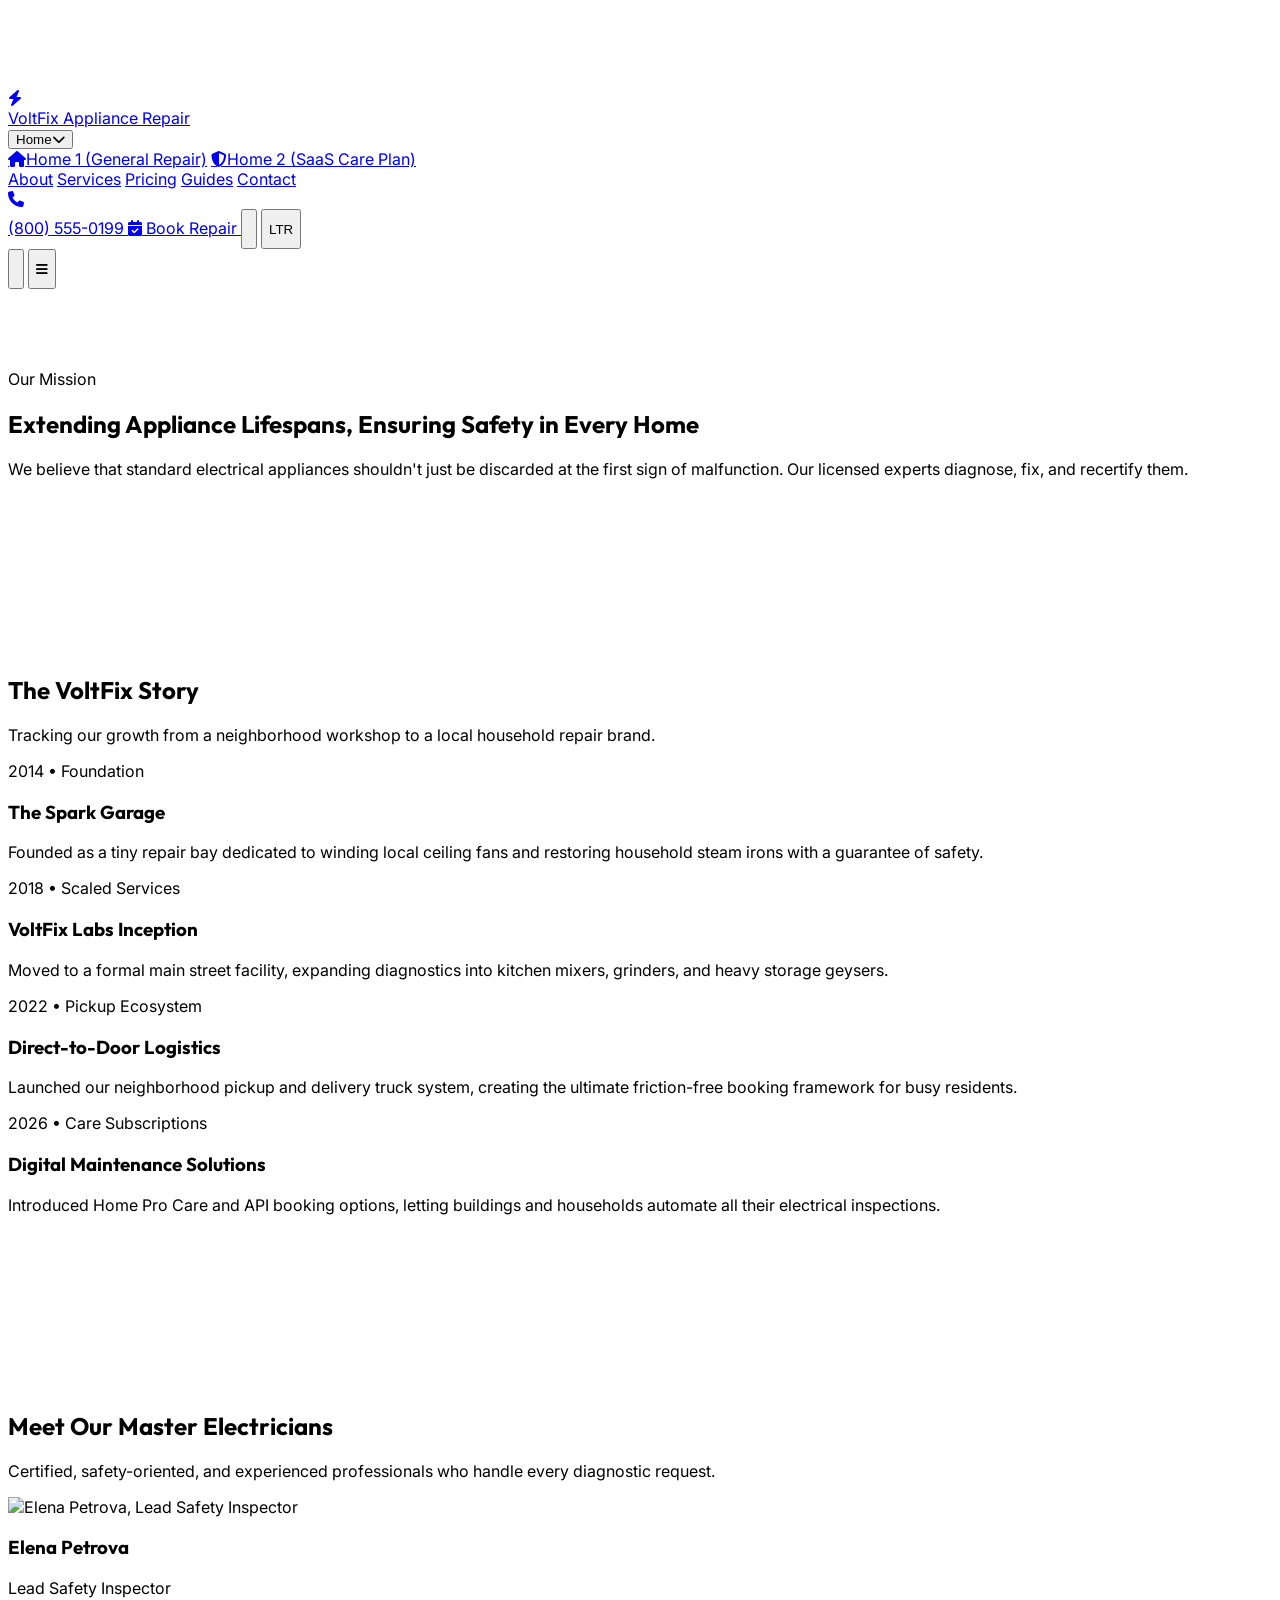
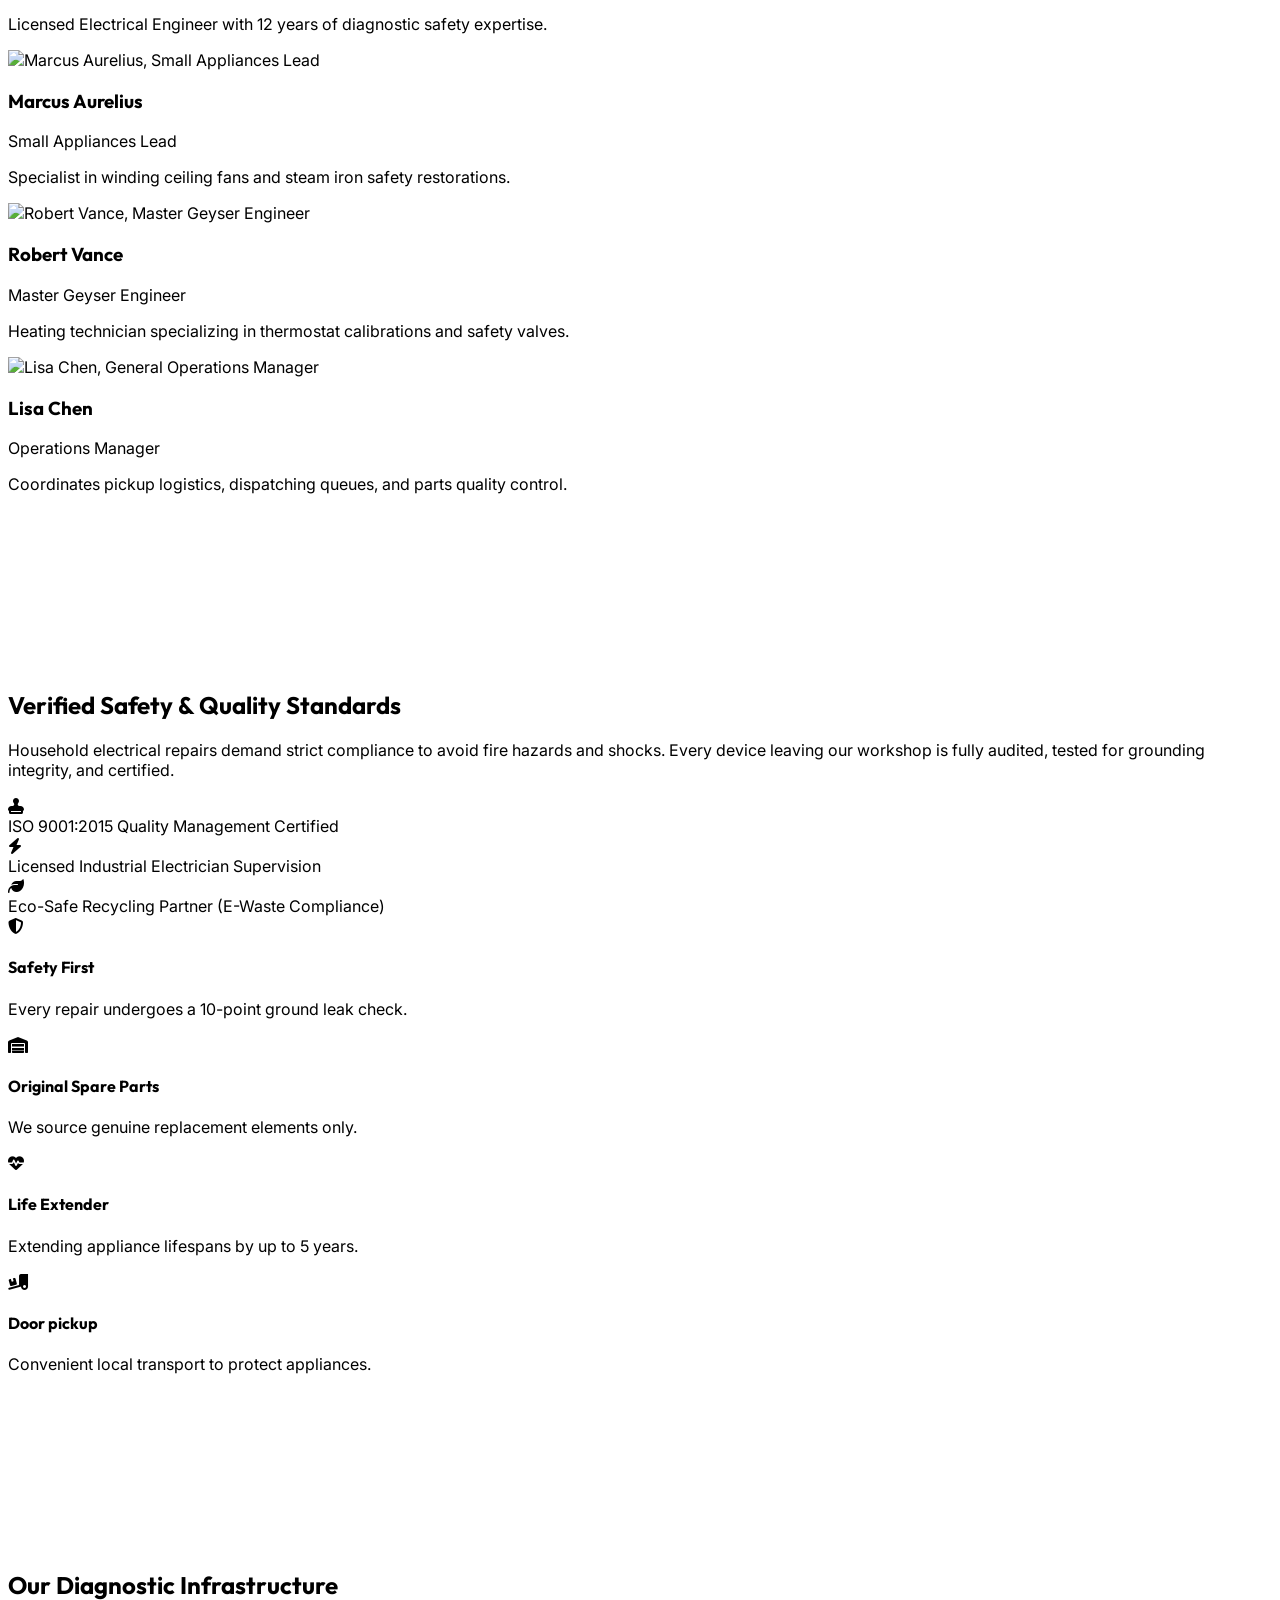
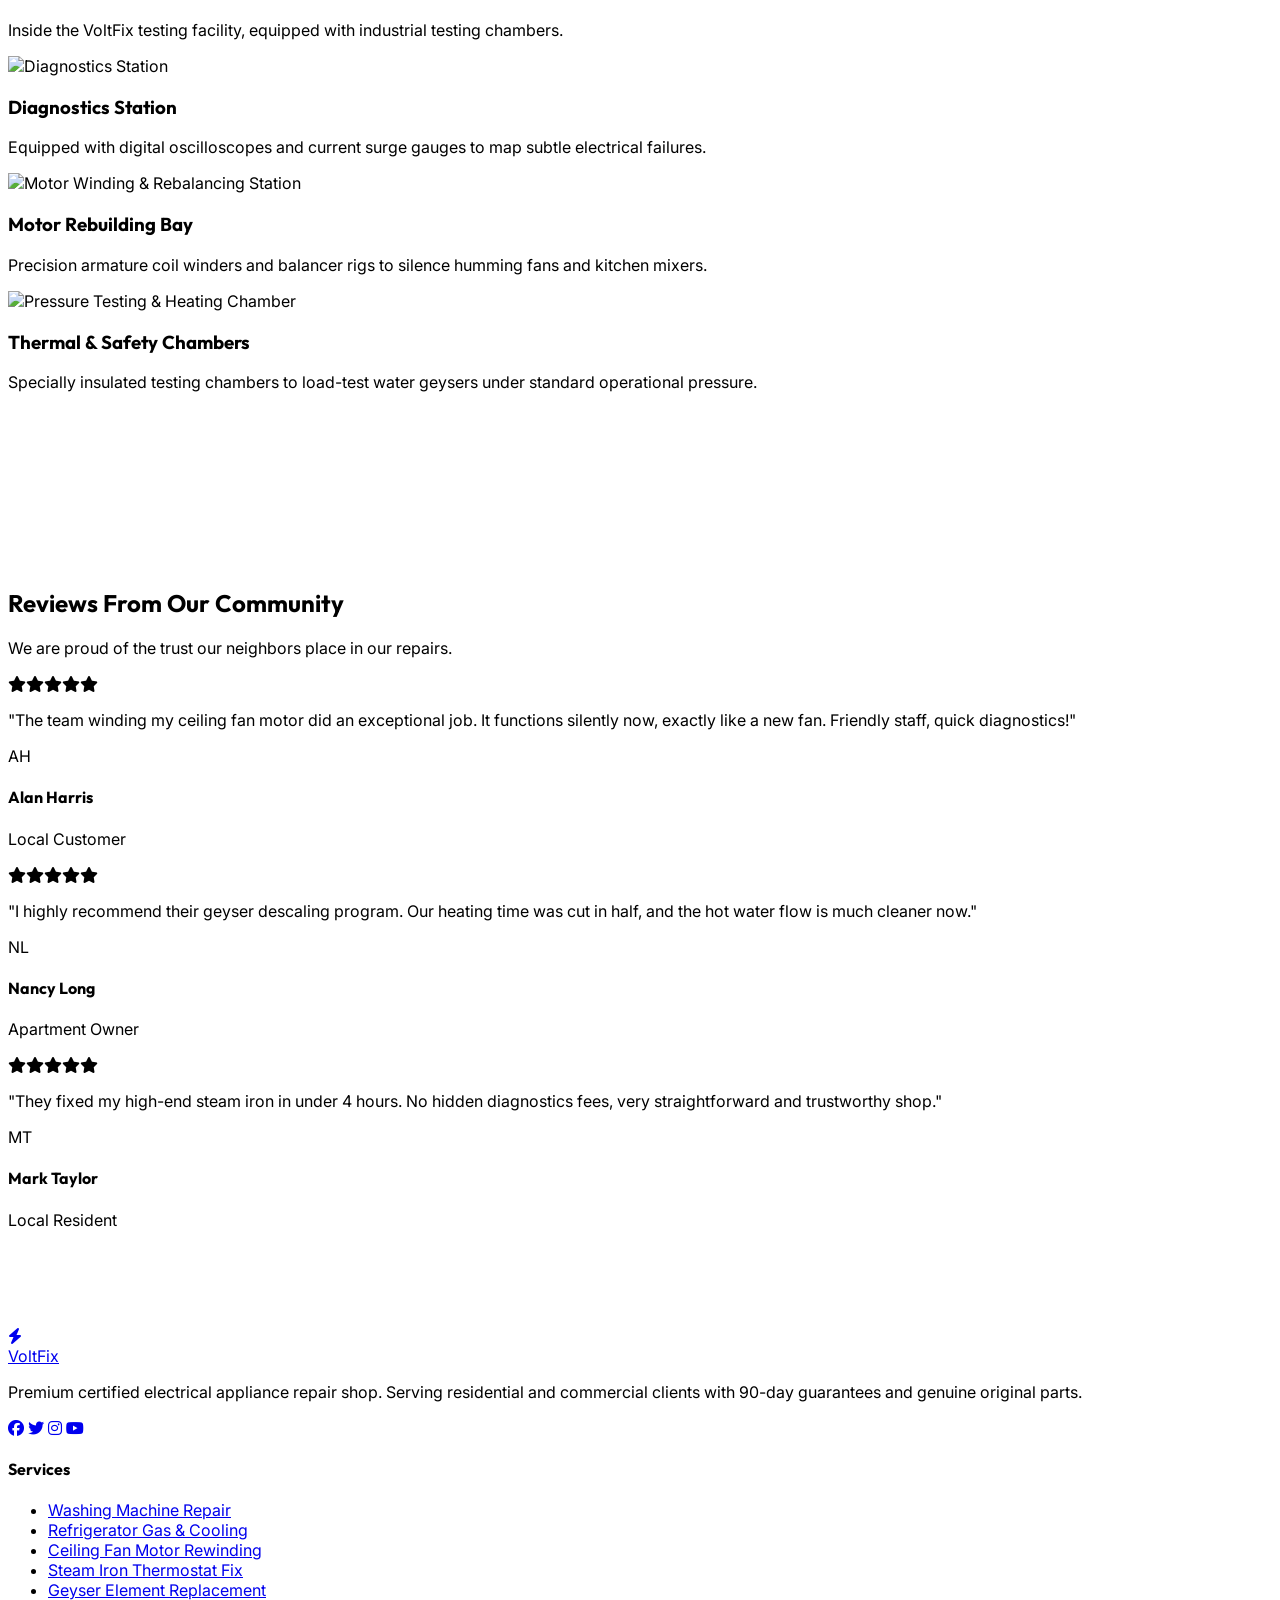
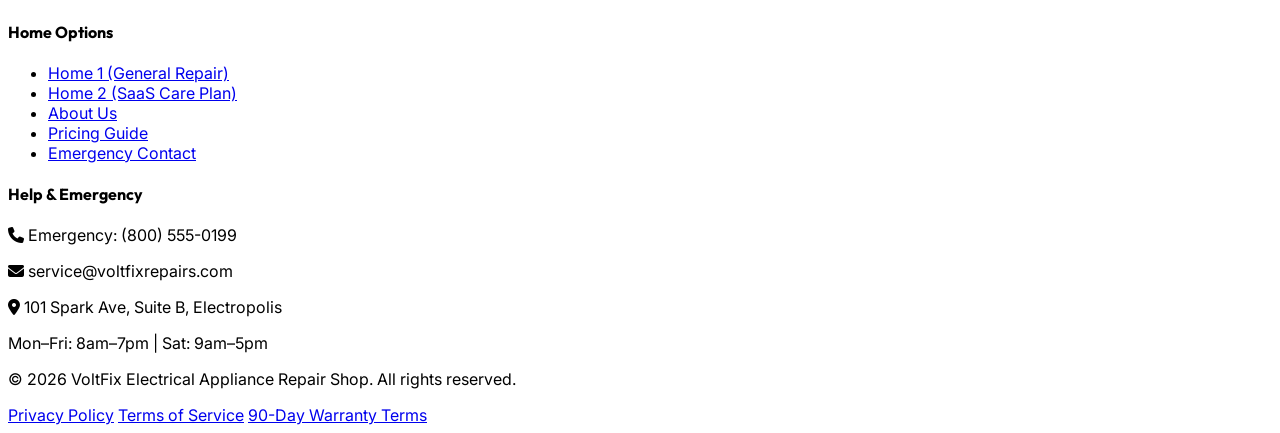
==== commit 9c951627: "kk" ====
--- a/about.html
+++ b/about.html
@@ -35,6 +35,13 @@
       }
     }
   </script>
+  <script>
+    if (localStorage.getItem('voltfix-theme') === 'dark' || (!('voltfix-theme' in localStorage) && window.matchMedia('(prefers-color-scheme: dark)').matches)) {
+      document.documentElement.classList.add('dark');
+    } else {
+      document.documentElement.classList.remove('dark');
+    }
+  </script>
   <!-- Favicon -->
   <link rel="icon" type="image/svg+xml" href="favicon.svg">
   <!-- Custom CSS -->
@@ -44,93 +51,139 @@
 </head>
 <body class="bg-slate-50 text-slate-900 dark:bg-slate-900 dark:text-slate-100 min-h-screen flex flex-col transition-theme">
 
-  <!-- Header (Common) -->
-  <header class="sticky top-0 z-50 w-full bg-white/80 dark:bg-slate-900/80 backdrop-blur-md border-b border-slate-200 dark:border-slate-800 transition-theme">
-    <div class="max-w-7xl mx-auto px-4 sm:px-6 lg:px-8 h-16 flex items-center justify-between">
+  <!-- ===================== HEADER ===================== -->
+  <header class="fixed top-0 left-0 right-0 z-50 w-full bg-white/95 dark:bg-slate-900/95 backdrop-blur-md border-b border-slate-200 dark:border-slate-800 shadow-sm transition-theme">
+    <div class="max-w-7xl mx-auto px-4 sm:px-6 lg:px-8 h-20 flex items-center justify-between">
+
       <!-- Logo -->
-      <a href="index.html" class="flex items-center space-x-2 group">
-        <div class="w-10 h-10 bg-indigo-600 text-white rounded-lg flex items-center justify-center shadow-lg group-hover:scale-105 transition-transform">
-          <svg class="w-6 h-6" fill="none" stroke="currentColor" viewBox="0 0 24 24" xmlns="http://www.w3.org/2000/svg">
-            <path stroke-linecap="round" stroke-linejoin="round" stroke-width="2" d="M13 10V3L4 14h7v7l9-11h-7z"></path>
-          </svg>
-        </div>
-        <span class="text-xl font-bold font-heading tracking-tight bg-gradient-to-r from-indigo-600 to-blue-500 bg-clip-text text-transparent dark:from-indigo-400 dark:to-blue-400">VoltFix</span>
+      <a href="index.html" class="flex items-center gap-3 group flex-shrink-0">
+        <div class="w-11 h-11 bg-gradient-to-tr from-indigo-600 to-blue-500 text-white rounded-xl flex items-center justify-center shadow-md group-hover:scale-105 transition-transform">
+          <i class="fa-solid fa-bolt text-xl"></i>
+        </div>
+        <div class="flex flex-col leading-none">
+          <span class="text-2xl font-black font-heading tracking-tight bg-gradient-to-r from-indigo-600 to-blue-600 bg-clip-text text-transparent dark:from-indigo-400 dark:to-blue-400">VoltFix</span>
+          <span class="text-[10px] uppercase font-bold text-slate-400 tracking-wider">Appliance Repair</span>
+        </div>
       </a>
 
-      <!-- Desktop Navigation -->
-      <nav class="hidden md:flex items-center space-x-8 font-medium">
-        <div class="relative">
-          <button id="home-dropdown-btn" class="flex items-center space-x-1 text-slate-700 dark:text-slate-200 hover:text-indigo-600 dark:hover:text-indigo-400 focus:outline-none">
+      <!-- Desktop Nav -->
+      <nav class="hidden md:flex items-center gap-6 font-medium text-sm">
+        <!-- Home Dropdown -->
+        <div class="relative" id="home-dropdown-wrapper">
+          <button id="home-dropdown-btn" class="flex items-center gap-1.5 text-slate-700 dark:text-slate-200 hover:text-indigo-600 dark:hover:text-indigo-400 focus:outline-none py-2 transition-colors">
             <span>Home</span>
-            <i class="fa-solid fa-chevron-down text-xs transition-transform duration-200"></i>
+            <i class="fa-solid fa-chevron-down text-xs transition-transform duration-200" id="home-chevron"></i>
           </button>
-          <div id="home-dropdown-menu" class="hidden absolute top-full left-0 mt-2 w-48 bg-white dark:bg-slate-850 rounded-lg shadow-xl border border-slate-200 dark:border-slate-750 py-2 opacity-0 translate-y-2 transition-all z-50">
-            <a href="index.html" class="block px-4 py-2 text-sm text-slate-700 dark:text-slate-200 hover:bg-slate-100 dark:hover:bg-slate-800">Home 1</a>
-            <a href="home2.html" class="block px-4 py-2 text-sm text-slate-700 dark:text-slate-200 hover:bg-slate-100 dark:hover:bg-slate-800">Home 2</a>
-          </div>
-        </div>
-        <a href="about.html" class="text-indigo-600 dark:text-indigo-400">About</a>
-        <a href="services.html" class="text-slate-700 dark:text-slate-200 hover:text-indigo-600 dark:hover:text-indigo-400">Services</a>
-        <a href="pricing.html" class="text-slate-700 dark:text-slate-200 hover:text-indigo-600 dark:hover:text-indigo-400">Pricing</a>
-        <a href="guides.html" class="text-slate-700 dark:text-slate-200 hover:text-indigo-600 dark:hover:text-indigo-400">Repair Guides</a>
-        <a href="contact.html" class="text-slate-700 dark:text-slate-200 hover:text-indigo-600 dark:hover:text-indigo-400">Contact</a>
+          <div id="home-dropdown-menu" class="hidden absolute top-full left-0 mt-1 w-52 bg-white dark:bg-slate-850 rounded-xl shadow-xl border border-slate-200 dark:border-slate-800 py-2 z-50">
+            <a href="index.html" class="flex items-center gap-2 px-4 py-2.5 text-sm text-slate-700 dark:text-slate-300 hover:bg-slate-100 dark:hover:bg-slate-800 transition-colors">
+              <i class="fa-solid fa-house text-xs"></i> Home 1 (General Repair)
+            </a>
+            <a href="home2.html" class="flex items-center gap-2 px-4 py-2.5 text-sm text-slate-700 dark:text-slate-300 hover:bg-slate-100 dark:hover:bg-slate-800 transition-colors">
+              <i class="fa-solid fa-shield-halved text-xs"></i> Home 2 (SaaS Care Plan)
+            </a>
+          </div>
+        </div>
+        <a href="about.html" class="text-indigo-600 dark:text-indigo-400 font-bold transition-colors">About</a>
+        <a href="services.html" class="text-slate-700 dark:text-slate-200 hover:text-indigo-600 dark:hover:text-indigo-400 transition-colors">Services</a>
+        <a href="pricing.html" class="text-slate-700 dark:text-slate-200 hover:text-indigo-600 dark:hover:text-indigo-400 transition-colors">Pricing</a>
+        <a href="guides.html" class="text-slate-700 dark:text-slate-200 hover:text-indigo-600 dark:hover:text-indigo-400 transition-colors">Guides</a>
+        <a href="contact.html" class="text-slate-700 dark:text-slate-200 hover:text-indigo-600 dark:hover:text-indigo-400 transition-colors">Contact</a>
       </nav>
 
-      <!-- Right Utility Actions -->
-      <div class="flex items-center space-x-3">
-
-        <!-- RTL/LTR Toggle -->
-        <button id="rtl-toggle" class="w-12 h-10 rounded-full bg-slate-100 dark:bg-slate-800 flex items-center justify-center hover:bg-slate-200 dark:hover:bg-slate-700 transition-theme focus:outline-none font-bold text-xs">
+      <!-- Right CTAs (Desktop) -->
+      <div class="hidden md:flex items-center gap-3">
+        <a href="tel:18005550199" class="flex items-center gap-2 text-slate-700 dark:text-slate-200 hover:text-indigo-600 dark:hover:text-indigo-400 font-semibold text-sm transition-colors">
+          <div class="w-9 h-9 rounded-full bg-indigo-50 dark:bg-slate-800 text-indigo-600 dark:text-indigo-400 flex items-center justify-center">
+            <i class="fa-solid fa-phone text-sm"></i>
+          </div>
+          <span class="hidden lg:inline">(800) 555-0199</span>
+        </a>
+        <a href="index.html#booking" class="px-5 py-2.5 bg-indigo-600 hover:bg-indigo-500 text-white font-semibold rounded-lg shadow-md hover:shadow-indigo-500/30 transition-all text-sm flex items-center gap-2">
+          <i class="fa-solid fa-calendar-check"></i>
+          <span>Book Repair</span>
+        </a>
+        <!-- Theme Toggle -->
+        <button id="theme-toggle" class="w-10 h-9 rounded-lg bg-slate-100 dark:bg-slate-800 border border-slate-200 dark:border-slate-700 flex items-center justify-center hover:bg-slate-200 dark:hover:bg-slate-700 transition-all text-slate-700 dark:text-slate-200" title="Toggle Theme" aria-label="Toggle Theme">
+        </button>
+        <!-- RTL Toggle -->
+        <button id="rtl-toggle" class="w-12 h-9 rounded-lg bg-slate-100 dark:bg-slate-800 border border-slate-200 dark:border-slate-700 flex items-center justify-center hover:bg-slate-200 dark:hover:bg-slate-700 transition-all font-bold text-xs text-slate-700 dark:text-slate-200" title="Toggle Direction">
           <span id="rtl-text">LTR</span>
         </button>
-
-        <!-- Mobile Menu Btn -->
-        <button id="mobile-menu-btn" class="md:hidden w-10 h-10 rounded-full bg-slate-100 dark:bg-slate-800 flex items-center justify-center hover:bg-slate-200 dark:hover:bg-slate-700 transition-theme focus:outline-none">
-          <i class="fa-solid fa-bars text-lg text-slate-700 dark:text-slate-200"></i>
+      </div>
+
+      <!-- Mobile Actions (md:hidden) -->
+      <div class="flex md:hidden items-center gap-2">
+        <button id="mobile-theme-btn" class="w-10 h-10 rounded-xl bg-slate-100 dark:bg-slate-800 border border-slate-200 dark:border-slate-700 flex items-center justify-center text-slate-700 dark:text-slate-200 focus:outline-none" title="Toggle Theme" aria-label="Toggle Theme">
+        </button>
+        <button id="mobile-menu-btn" class="w-10 h-10 rounded-xl bg-indigo-50 dark:bg-slate-800 flex items-center justify-center text-indigo-600 dark:text-indigo-400 focus:outline-none" aria-label="Open Menu">
+          <i class="fa-solid fa-bars text-xl"></i>
         </button>
       </div>
     </div>
   </header>
 
-  <!-- Mobile Drawer Menu -->
-  <div id="mobile-drawer-overlay" class="hidden fixed inset-0 bg-slate-900/50 backdrop-blur-sm z-50"></div>
-  <div id="mobile-drawer" class="fixed top-0 right-0 bottom-0 w-80 bg-white dark:bg-slate-900 max-w-full shadow-2xl z-50 transform translate-x-full transition-transform duration-300 border-l border-slate-200 dark:border-slate-800 p-6 flex flex-col justify-between">
-    <div>
-      <div class="flex items-center justify-between pb-6 border-b border-slate-200 dark:border-slate-800">
-        <span class="text-lg font-bold font-heading text-indigo-600 dark:text-indigo-400">VoltFix Nav Menu</span>
-        <button id="mobile-menu-close-btn" class="w-8 h-8 rounded-full flex items-center justify-center bg-slate-100 dark:bg-slate-800 hover:bg-slate-200 dark:hover:bg-slate-700">
-          <i class="fa-solid fa-xmark text-slate-650 dark:text-slate-350"></i>
-        </button>
-      </div>
-      <div class="flex flex-col py-6 space-y-2 font-medium">
-        <!-- Home Accordion -->
-        <div>
-          <button id="mobile-home-acc-btn" class="flex items-center justify-between w-full text-left text-slate-700 dark:text-slate-200 hover:text-indigo-600 dark:hover:text-indigo-400 py-2 min-h-0 bg-transparent border-0 p-0 focus:outline-none">
-            <span>Home</span>
-            <i id="mobile-home-acc-icon" class="fa-solid fa-chevron-right text-xs transition-transform duration-200"></i>
-          </button>
-          <div id="mobile-home-acc-sub" class="hidden flex-col pl-3 mt-1 pb-1 space-y-1 border-l-2 border-slate-200 dark:border-slate-700">
-            <a href="index.html" class="text-sm text-slate-600 dark:text-slate-400 hover:text-indigo-600 dark:hover:text-indigo-400 py-1.5 block">Home 1</a>
-            <a href="home2.html" class="text-sm text-slate-600 dark:text-slate-400 hover:text-indigo-600 dark:hover:text-indigo-400 py-1.5 block">Home 2</a>
-          </div>
-        </div>
-        <a href="about.html" class="text-indigo-600 dark:text-indigo-400 font-semibold py-2">About Us</a>
-        <a href="services.html" class="text-slate-700 dark:text-slate-200 hover:text-indigo-600 dark:hover:text-indigo-400 py-2">Our Services</a>
-        <a href="pricing.html" class="text-slate-700 dark:text-slate-200 hover:text-indigo-600 dark:hover:text-indigo-400 py-2">Pricing</a>
-        <a href="guides.html" class="text-slate-700 dark:text-slate-200 hover:text-indigo-600 dark:hover:text-indigo-400 py-2">Repair Guides</a>
-        <a href="contact.html" class="text-slate-700 dark:text-slate-200 hover:text-indigo-600 dark:hover:text-indigo-400 py-2">Contact Us</a>
-        <!-- Appearance Toggles -->
-        <div class="flex items-center gap-3 pt-3 mt-1 border-t border-slate-200 dark:border-slate-800">
-          <button id="mobile-theme-btn" onclick="document.getElementById('theme-toggle').click()" class="w-10 h-10 rounded-full bg-slate-100 dark:bg-slate-800 flex items-center justify-center hover:bg-slate-200 dark:hover:bg-slate-700 transition-theme min-h-0" title="Toggle Theme">
-          </button>
-          <button onclick="document.getElementById('rtl-toggle').click()" class="w-12 h-10 rounded-full bg-slate-100 dark:bg-slate-800 flex items-center justify-center hover:bg-slate-200 dark:hover:bg-slate-700 transition-theme font-bold text-xs text-slate-700 dark:text-slate-200 min-h-0">
-            <span id="mobile-rtl-text">LTR</span>
-          </button>
-        </div>
-      </div>
-    </div>
-    <div class="pt-6 border-t border-slate-200 dark:border-slate-800">
-      <p class="text-xs text-slate-400 text-center">&copy; 2026 VoltFix Repairs. All rights reserved.</p>
+  <!-- ===================== MOBILE DRAWER (mobile only) ===================== -->
+  <div id="mobile-drawer-overlay" class="hidden fixed inset-0 bg-slate-900/60 backdrop-blur-sm z-[60]"></div>
+  <div id="mobile-drawer" class="fixed top-0 right-0 bottom-0 w-80 max-w-full bg-white dark:bg-slate-900 shadow-2xl z-[70] transform translate-x-full transition-transform duration-300 border-l border-slate-200 dark:border-slate-800 flex flex-col">
+    <!-- Drawer Header -->
+    <div class="flex items-center justify-between p-6 border-b border-slate-200 dark:border-slate-800">
+      <div class="flex items-center gap-2">
+        <div class="w-9 h-9 bg-indigo-600 text-white rounded-lg flex items-center justify-center">
+          <i class="fa-solid fa-bolt"></i>
+        </div>
+        <span class="text-xl font-bold font-heading text-indigo-600 dark:text-indigo-400">VoltFix</span>
+      </div>
+      <button id="mobile-menu-close-btn" class="w-8 h-8 rounded-full flex items-center justify-center bg-slate-100 dark:bg-slate-800 hover:bg-slate-200 dark:hover:bg-slate-700 transition-colors" aria-label="Close Menu">
+        <i class="fa-solid fa-xmark text-slate-600 dark:text-slate-300"></i>
+      </button>
+    </div>
+
+    <!-- Drawer Nav Links -->
+    <div class="flex flex-col flex-grow overflow-y-auto p-6 gap-1">
+      <!-- Home Accordion -->
+      <div>
+        <button id="mobile-home-acc-btn" class="flex items-center justify-between w-full text-left py-3 px-3 rounded-lg font-bold text-slate-700 dark:text-slate-200 hover:bg-indigo-50 dark:hover:bg-slate-800 focus:outline-none transition-colors">
+          <span>Home Options</span>
+          <i id="mobile-home-acc-icon" class="fa-solid fa-chevron-right text-xs transition-transform duration-200"></i>
+        </button>
+        <div id="mobile-home-acc-sub" class="hidden flex-col pl-4 mt-1 space-y-1 border-l-2 border-indigo-400 ml-3">
+          <a href="index.html" class="py-2 px-2 text-sm text-slate-600 dark:text-slate-400 hover:text-indigo-600 block rounded hover:bg-indigo-50 dark:hover:bg-slate-800">Home 1 (General Repair)</a>
+          <a href="home2.html" class="py-2 px-2 text-sm text-slate-600 dark:text-slate-400 hover:text-indigo-600 block rounded hover:bg-slate-50 dark:hover:bg-slate-800">Home 2 (SaaS Care Plan)</a>
+        </div>
+      </div>
+      <a href="about.html" class="py-3 px-3 rounded-lg text-indigo-600 dark:text-indigo-400 bg-indigo-50 dark:bg-slate-800 font-bold transition-colors">About Us</a>
+      <a href="services.html" class="py-3 px-3 rounded-lg text-slate-700 dark:text-slate-200 hover:text-indigo-600 hover:bg-indigo-50 dark:hover:bg-slate-800 font-medium transition-colors">Services</a>
+      <a href="pricing.html" class="py-3 px-3 rounded-lg text-slate-700 dark:text-slate-200 hover:text-indigo-600 hover:bg-indigo-50 dark:hover:bg-slate-800 font-medium transition-colors">Pricing</a>
+      <a href="guides.html" class="py-3 px-3 rounded-lg text-slate-700 dark:text-slate-200 hover:text-indigo-600 hover:bg-indigo-50 dark:hover:bg-slate-800 font-medium transition-colors">Repair Guides</a>
+      <a href="contact.html" class="py-3 px-3 rounded-lg text-slate-700 dark:text-slate-200 hover:text-indigo-600 hover:bg-indigo-50 dark:hover:bg-slate-800 font-medium transition-colors">Contact Us</a>
+
+      <!-- Mobile Theme & RTL toggle -->
+      <div class="mt-4 pt-4 border-t border-slate-200 dark:border-slate-800 space-y-2">
+        <button class="theme-toggle-btn w-full py-2.5 px-4 bg-slate-100 dark:bg-slate-800 rounded-lg font-bold text-sm text-slate-700 dark:text-slate-200 flex items-center justify-between hover:bg-slate-200 dark:hover:bg-slate-700 transition-colors">
+          <span class="flex items-center gap-2">
+            <span class="theme-toggle-icon flex items-center"></span>
+            <span>Theme Mode</span>
+          </span>
+          <span class="text-xs font-semibold px-2 py-0.5 rounded bg-indigo-50 dark:bg-indigo-950 text-indigo-600 dark:text-indigo-400 theme-toggle-text">Light</span>
+        </button>
+        <button id="mobile-rtl-toggle" class="w-full py-2.5 px-4 bg-slate-100 dark:bg-slate-800 rounded-lg font-bold text-sm text-slate-700 dark:text-slate-200 flex items-center justify-between hover:bg-slate-200 dark:hover:bg-slate-700 transition-colors">
+          <span class="flex items-center gap-2">
+            <i class="fa-solid fa-language text-indigo-500"></i>
+            <span>Direction</span>
+          </span>
+          <span id="mobile-rtl-text" class="text-xs font-bold px-2 py-0.5 rounded bg-slate-200 dark:bg-slate-700">LTR</span>
+        </button>
+      </div>
+    </div>
+
+    <!-- Drawer Footer CTAs -->
+    <div class="p-6 border-t border-slate-200 dark:border-slate-800 space-y-3">
+      <a href="tel:18005550199" class="w-full py-3 bg-slate-100 dark:bg-slate-800 text-slate-800 dark:text-white font-bold rounded-lg flex items-center justify-center gap-2 text-sm hover:bg-slate-200 dark:hover:bg-slate-700 transition-colors">
+        <i class="fa-solid fa-phone text-indigo-600 dark:text-indigo-400"></i> (800) 555-0199
+      </a>
+      <a href="index.html#booking" id="mobile-book-btn" class="w-full py-3 bg-indigo-600 hover:bg-indigo-500 text-white font-bold rounded-lg flex items-center justify-center gap-2 text-sm transition-colors">
+        <i class="fa-solid fa-calendar-check"></i> Book Repair Now
+      </a>
     </div>
   </div>
 
@@ -158,31 +211,31 @@
         <p class="text-slate-650 dark:text-slate-350 mt-4">Tracking our growth from a neighborhood workshop to a local household repair brand.</p>
       </div>
 
-      <div class="relative border-l border-slate-200 dark:border-slate-800 ml-4 md:ml-0 md:grid md:grid-cols-2 md:gap-12 md:border-l-0 md:before:absolute md:before:top-0 md:before:bottom-0 md:before:left-1/2 md:before:w-0.5 md:before:bg-slate-200 dark:md:before:bg-slate-800">
+      <div class="relative max-w-4xl mx-auto before:absolute before:top-0 before:bottom-0 before:left-4 md:before:left-1/2 md:before:-translate-x-1/2 before:w-0.5 before:bg-slate-200 dark:before:bg-slate-800 rtl:before:left-auto rtl:before:right-4 rtl:md:before:right-1/2 rtl:md:before:translate-x-1/2">
         <!-- Milestone 1 -->
-        <div class="relative pl-8 md:pl-0 md:pr-12 md:text-right space-y-2 mb-12 md:col-start-1">
-          <div class="absolute -left-[9px] top-1.5 w-4 h-4 rounded-full bg-indigo-600 border-4 border-slate-100 dark:border-slate-900 md:left-auto md:-right-[9px] z-10"></div>
+        <div class="relative pl-10 md:pl-0 md:w-1/2 md:pr-12 md:text-right rtl:pl-0 rtl:pr-10 rtl:md:pr-0 rtl:md:pl-12 rtl:md:text-left space-y-2 mb-12 md:mr-auto">
+          <div class="absolute left-2.5 top-1.5 w-3.5 h-3.5 -translate-x-1/2 rounded-full bg-indigo-600 border-4 border-slate-100 dark:border-slate-900 md:left-auto md:right-0 md:translate-x-1/2 rtl:left-auto rtl:right-2.5 rtl:translate-x-1/2 rtl:md:right-auto rtl:md:left-0 rtl:md:-translate-x-1/2 z-10"></div>
           <span class="text-xs font-bold text-indigo-600 dark:text-indigo-400 uppercase tracking-wider block">2014 • Foundation</span>
           <h3 class="text-xl font-bold dark:text-white">The Spark Garage</h3>
           <p class="text-sm text-slate-650 dark:text-slate-350">Founded as a tiny repair bay dedicated to winding local ceiling fans and restoring household steam irons with a guarantee of safety.</p>
         </div>
         <!-- Milestone 2 -->
-        <div class="relative pl-8 md:pl-12 space-y-2 mb-12 md:col-start-2 md:row-start-2">
-          <div class="absolute -left-[9px] top-1.5 w-4 h-4 rounded-full bg-indigo-600 border-4 border-slate-100 dark:border-slate-900 z-10"></div>
+        <div class="relative pl-10 md:pl-12 md:w-1/2 md:ml-auto rtl:pl-0 rtl:pr-10 rtl:md:pl-0 rtl:md:pr-12 space-y-2 mb-12">
+          <div class="absolute left-2.5 top-1.5 w-3.5 h-3.5 -translate-x-1/2 rounded-full bg-indigo-600 border-4 border-slate-100 dark:border-slate-900 md:left-0 md:-translate-x-1/2 rtl:left-auto rtl:right-2.5 rtl:translate-x-1/2 rtl:md:right-0 rtl:md:translate-x-1/2 z-10"></div>
           <span class="text-xs font-bold text-indigo-600 dark:text-indigo-400 uppercase tracking-wider block">2018 • Scaled Services</span>
           <h3 class="text-xl font-bold dark:text-white">VoltFix Labs Inception</h3>
           <p class="text-sm text-slate-650 dark:text-slate-350">Moved to a formal main street facility, expanding diagnostics into kitchen mixers, grinders, and heavy storage geysers.</p>
         </div>
         <!-- Milestone 3 -->
-        <div class="relative pl-8 md:pl-0 md:pr-12 md:text-right space-y-2 mb-12 md:col-start-1 md:row-start-3">
-          <div class="absolute -left-[9px] top-1.5 w-4 h-4 rounded-full bg-indigo-600 border-4 border-slate-100 dark:border-slate-900 md:left-auto md:-right-[9px] z-10"></div>
+        <div class="relative pl-10 md:pl-0 md:w-1/2 md:pr-12 md:text-right rtl:pl-0 rtl:pr-10 rtl:md:pr-0 rtl:md:pl-12 rtl:md:text-left space-y-2 mb-12 md:mr-auto">
+          <div class="absolute left-2.5 top-1.5 w-3.5 h-3.5 -translate-x-1/2 rounded-full bg-indigo-600 border-4 border-slate-100 dark:border-slate-900 md:left-auto md:right-0 md:translate-x-1/2 rtl:left-auto rtl:right-2.5 rtl:translate-x-1/2 rtl:md:right-auto rtl:md:left-0 rtl:md:-translate-x-1/2 z-10"></div>
           <span class="text-xs font-bold text-indigo-600 dark:text-indigo-400 uppercase tracking-wider block">2022 • Pickup Ecosystem</span>
           <h3 class="text-xl font-bold dark:text-white">Direct-to-Door Logistics</h3>
           <p class="text-sm text-slate-650 dark:text-slate-350">Launched our neighborhood pickup and delivery truck system, creating the ultimate friction-free booking framework for busy residents.</p>
         </div>
         <!-- Milestone 4 -->
-        <div class="relative pl-8 md:pl-12 space-y-2 md:col-start-2 md:row-start-4">
-          <div class="absolute -left-[9px] top-1.5 w-4 h-4 rounded-full bg-indigo-600 border-4 border-slate-100 dark:border-slate-900 z-10"></div>
+        <div class="relative pl-10 md:pl-12 md:w-1/2 md:ml-auto rtl:pl-0 rtl:pr-10 rtl:md:pl-0 rtl:md:pr-12 space-y-2">
+          <div class="absolute left-2.5 top-1.5 w-3.5 h-3.5 -translate-x-1/2 rounded-full bg-indigo-600 border-4 border-slate-100 dark:border-slate-900 md:left-0 md:-translate-x-1/2 rtl:left-auto rtl:right-2.5 rtl:translate-x-1/2 rtl:md:right-0 rtl:md:translate-x-1/2 z-10"></div>
           <span class="text-xs font-bold text-indigo-600 dark:text-indigo-400 uppercase tracking-wider block">2026 • Care Subscriptions</span>
           <h3 class="text-xl font-bold dark:text-white">Digital Maintenance Solutions</h3>
           <p class="text-sm text-slate-650 dark:text-slate-350">Introduced Home Pro Care and API booking options, letting buildings and households automate all their electrical inspections.</p>
@@ -367,59 +420,60 @@
 
   </main>
 
-  <!-- Footer (Common) -->
-  <footer class="bg-slate-900 text-slate-400 py-12 border-t border-slate-800 transition-theme">
-    <div class="max-w-7xl mx-auto px-4 sm:px-6 lg:px-8 grid grid-cols-1 md:grid-cols-4 gap-8">
+  <!-- ===================== FOOTER ===================== -->
+  <footer class="bg-slate-950 text-slate-400 py-16 border-t border-slate-800 transition-theme">
+    <div class="max-w-7xl mx-auto px-4 sm:px-6 lg:px-8 grid grid-cols-1 md:grid-cols-4 gap-10">
       <div class="space-y-4">
-        <a href="index.html" class="flex items-center space-x-2 group">
-          <div class="w-10 h-10 bg-indigo-600 text-white rounded-lg flex items-center justify-center shadow-lg group-hover:scale-105 transition-transform">
-            <svg class="w-6 h-6" fill="none" stroke="currentColor" viewBox="0 0 24 24"><path stroke-linecap="round" stroke-linejoin="round" stroke-width="2" d="M13 10V3L4 14h7v7l9-11h-7z"></path></svg>
-          </div>
-          <span class="text-xl font-bold font-heading tracking-tight bg-gradient-to-r from-indigo-600 to-blue-500 bg-clip-text text-transparent dark:from-indigo-400 dark:to-blue-400">VoltFix</span>
+        <a href="index.html" class="flex items-center gap-3">
+          <div class="w-10 h-10 bg-indigo-600 text-white rounded-xl flex items-center justify-center shadow-lg font-bold"><i class="fa-solid fa-bolt text-lg"></i></div>
+          <span class="text-2xl font-black font-heading tracking-tight text-white">VoltFix</span>
         </a>
-        <p class="text-xs text-slate-500">Premium local electrical diagnostic and repair center for ceiling fans, irons, mixers, and geysers. Fast turnaround, transparent pricing.</p>
-        <div class="flex space-x-3 text-slate-500">
-          <a href="#" class="hover:text-indigo-400"><i class="fa-brands fa-facebook"></i></a>
-          <a href="#" class="hover:text-indigo-400"><i class="fa-brands fa-twitter"></i></a>
-          <a href="#" class="hover:text-indigo-400"><i class="fa-brands fa-instagram"></i></a>
-          <a href="#" class="hover:text-indigo-400"><i class="fa-brands fa-youtube"></i></a>
-        </div>
-      </div>
+        <p class="text-xs text-slate-400 leading-relaxed">Premium certified electrical appliance repair shop. Serving residential and commercial clients with 90-day guarantees and genuine original parts.</p>
+        <div class="flex gap-4 text-slate-400 text-lg">
+          <a href="#" class="hover:text-indigo-400 transition-colors" aria-label="Facebook"><i class="fa-brands fa-facebook"></i></a>
+          <a href="#" class="hover:text-indigo-400 transition-colors" aria-label="Twitter"><i class="fa-brands fa-twitter"></i></a>
+          <a href="#" class="hover:text-indigo-400 transition-colors" aria-label="Instagram"><i class="fa-brands fa-instagram"></i></a>
+          <a href="#" class="hover:text-indigo-400 transition-colors" aria-label="YouTube"><i class="fa-brands fa-youtube"></i></a>
+        </div>
+      </div>
+
       <div>
-        <h4 class="font-bold text-white mb-4 font-heading">Navigation</h4>
-        <ul class="space-y-2 text-sm">
-          <li><a href="index.html" class="hover:text-indigo-400">General Landing</a></li>
-          <li><a href="home2.html" class="hover:text-indigo-400">Subscription SaaS</a></li>
-          <li><a href="about.html" class="hover:text-indigo-400">About Us</a></li>
-          <li><a href="services.html" class="hover:text-indigo-400">Services</a></li>
-          <li><a href="guides.html" class="hover:text-indigo-400">Repair Guides</a></li>
-          <li><a href="contact.html" class="hover:text-indigo-400">Contact Us</a></li>
+        <h4 class="font-bold text-white mb-4 font-heading text-sm uppercase tracking-wider">Services</h4>
+        <ul class="space-y-2.5 text-xs">
+          <li><a href="services.html" class="hover:text-indigo-400 transition-colors">Washing Machine Repair</a></li>
+          <li><a href="services.html" class="hover:text-indigo-400 transition-colors">Refrigerator Gas & Cooling</a></li>
+          <li><a href="services.html" class="hover:text-indigo-400 transition-colors">Ceiling Fan Motor Rewinding</a></li>
+          <li><a href="services.html" class="hover:text-indigo-400 transition-colors">Steam Iron Thermostat Fix</a></li>
+          <li><a href="services.html" class="hover:text-indigo-400 transition-colors">Geyser Element Replacement</a></li>
         </ul>
       </div>
+
       <div>
-        <h4 class="font-bold text-white mb-4 font-heading">Services</h4>
-        <ul class="space-y-2 text-sm">
-          <li><a href="service-details.html" class="hover:text-indigo-400">Ceiling Fan Repair</a></li>
-          <li><a href="service-details.html" class="hover:text-indigo-400">Steam Iron Descaling</a></li>
-          <li><a href="service-details.html" class="hover:text-indigo-400">Mixer Motor Rewinding</a></li>
-          <li><a href="service-details.html" class="hover:text-indigo-400">Geyser Element Swap</a></li>
+        <h4 class="font-bold text-white mb-4 font-heading text-sm uppercase tracking-wider">Home Options</h4>
+        <ul class="space-y-2.5 text-xs">
+          <li><a href="index.html" class="hover:text-indigo-400 transition-colors">Home 1 (General Repair)</a></li>
+          <li><a href="home2.html" class="hover:text-indigo-400 transition-colors">Home 2 (SaaS Care Plan)</a></li>
+          <li><a href="about.html" class="text-indigo-400 font-semibold">About Us</a></li>
+          <li><a href="pricing.html" class="hover:text-indigo-400 transition-colors">Pricing Guide</a></li>
+          <li><a href="contact.html" class="hover:text-indigo-400 transition-colors">Emergency Contact</a></li>
         </ul>
       </div>
-      <div>
-        <h4 class="font-bold text-white mb-4 font-heading">Operating Hours</h4>
-        <ul class="space-y-2 text-xs">
-          <li>Monday - Friday: <span class="text-slate-300">8:00 AM - 7:00 PM</span></li>
-          <li>Saturday: <span class="text-slate-300">9:00 AM - 5:00 PM</span></li>
-          <li>Sunday: <span class="text-red-400 font-semibold">Closed for Safety Audits</span></li>
-          <li class="pt-2 text-slate-500"><i class="fa-solid fa-location-dot mr-1"></i> 101 Spark Ave, Suite B, Electropolis</li>
-        </ul>
-      </div>
-    </div>
-    <div class="max-w-7xl mx-auto px-4 sm:px-6 lg:px-8 border-t border-slate-800 mt-8 pt-8 flex flex-col sm:flex-row justify-between items-center text-xs text-slate-500">
-      <p>&copy; 2026 VoltFix Appliance Repairs. Crafted with electrical precision.</p>
-      <div class="flex space-x-4 mt-4 sm:mt-0">
+
+      <div class="space-y-3">
+        <h4 class="font-bold text-white mb-4 font-heading text-sm uppercase tracking-wider">Help & Emergency</h4>
+        <p class="text-xs text-slate-300 font-bold flex items-center gap-2"><i class="fa-solid fa-phone text-emerald-400"></i> Emergency: (800) 555-0199</p>
+        <p class="text-xs text-slate-400 flex items-center gap-2"><i class="fa-solid fa-envelope text-indigo-400"></i> service@voltfixrepairs.com</p>
+        <p class="text-xs text-slate-400 flex items-start gap-2"><i class="fa-solid fa-location-dot text-red-400 mt-0.5"></i> 101 Spark Ave, Suite B, Electropolis</p>
+        <p class="text-[11px] text-slate-500 pt-1">Mon–Fri: 8am–7pm | Sat: 9am–5pm</p>
+      </div>
+    </div>
+
+    <div class="max-w-7xl mx-auto px-4 sm:px-6 lg:px-8 border-t border-slate-900 mt-12 pt-8 flex flex-col sm:flex-row justify-between items-center text-xs text-slate-500">
+      <p>&copy; 2026 VoltFix Electrical Appliance Repair Shop. All rights reserved.</p>
+      <div class="flex gap-6 mt-4 sm:mt-0">
         <a href="#" class="hover:text-indigo-400">Privacy Policy</a>
         <a href="#" class="hover:text-indigo-400">Terms of Service</a>
+        <a href="#" class="hover:text-indigo-400">90-Day Warranty Terms</a>
       </div>
     </div>
   </footer>
--- a/css/style.css
+++ b/css/style.css
@@ -10,6 +10,7 @@
 body {
   font-family: var(--font-body);
   transition: background-color 0.3s ease, color 0.3s ease;
+  padding-top: 5rem;
 }
 
 h1, h2, h3, h4, h5, h6 {
@@ -49,9 +50,31 @@
   text-align: right;
 }
 
-html[dir="rtl"] .transform {
-  --tw-translate-x: calc(var(--tw-translate-x) * -1);
-}
+/* Drawer smooth transitions in LTR & RTL */
+#mobile-drawer {
+  transition: transform 0.3s cubic-bezier(0.4, 0, 0.2, 1);
+  will-change: transform;
+}
+
+html[dir="rtl"] #mobile-drawer {
+  right: auto;
+  left: 0;
+  border-left: none;
+  border-right: 1px solid rgba(226, 232, 240, 0.8);
+}
+
+.dark html[dir="rtl"] #mobile-drawer {
+  border-right: 1px solid rgba(30, 41, 59, 0.8);
+}
+
+/* Ensure mobile drawer is explicitly hidden on desktop screens regardless of LTR/RTL mode */
+@media (min-width: 768px) {
+  #mobile-drawer, #mobile-drawer-overlay {
+    display: none !important;
+  }
+}
+
+
 
 /* Custom Micro-animations */
 @keyframes pulse-ring {
@@ -294,6 +317,41 @@
   }
 }
 
+/* ── Mobile drawer (hamburger) option spacing ── */
+#mobile-drawer .flex.flex-col.py-6 {
+  gap: 0.875rem;
+}
+
+#mobile-drawer .flex.flex-col.py-6 > :not([hidden]) ~ :not([hidden]) {
+  margin-top: 0 !important;
+}
+
+#mobile-drawer .flex.flex-col.py-6 > a,
+#mobile-drawer #mobile-home-acc-btn {
+  padding: 0.75rem 1rem;
+  border-radius: 0.5rem;
+  min-height: 0;
+  transition: background-color 0.2s ease, color 0.2s ease;
+}
+
+#mobile-drawer .flex.flex-col.py-6 > a:hover,
+#mobile-drawer #mobile-home-acc-btn:hover {
+  background-color: rgba(99, 102, 241, 0.08);
+}
+
+#mobile-drawer #mobile-home-acc-sub {
+  gap: 0.5rem;
+}
+
+#mobile-drawer #mobile-home-acc-sub > :not([hidden]) ~ :not([hidden]) {
+  margin-top: 0 !important;
+}
+
+#mobile-drawer #mobile-home-acc-sub > a {
+  padding: 0.5rem 0.75rem;
+  border-radius: 0.375rem;
+}
+
 /* ── Ensure mobile drawer is full-screen-safe ── */
 @media (max-width: 399px) {
   #mobile-drawer {
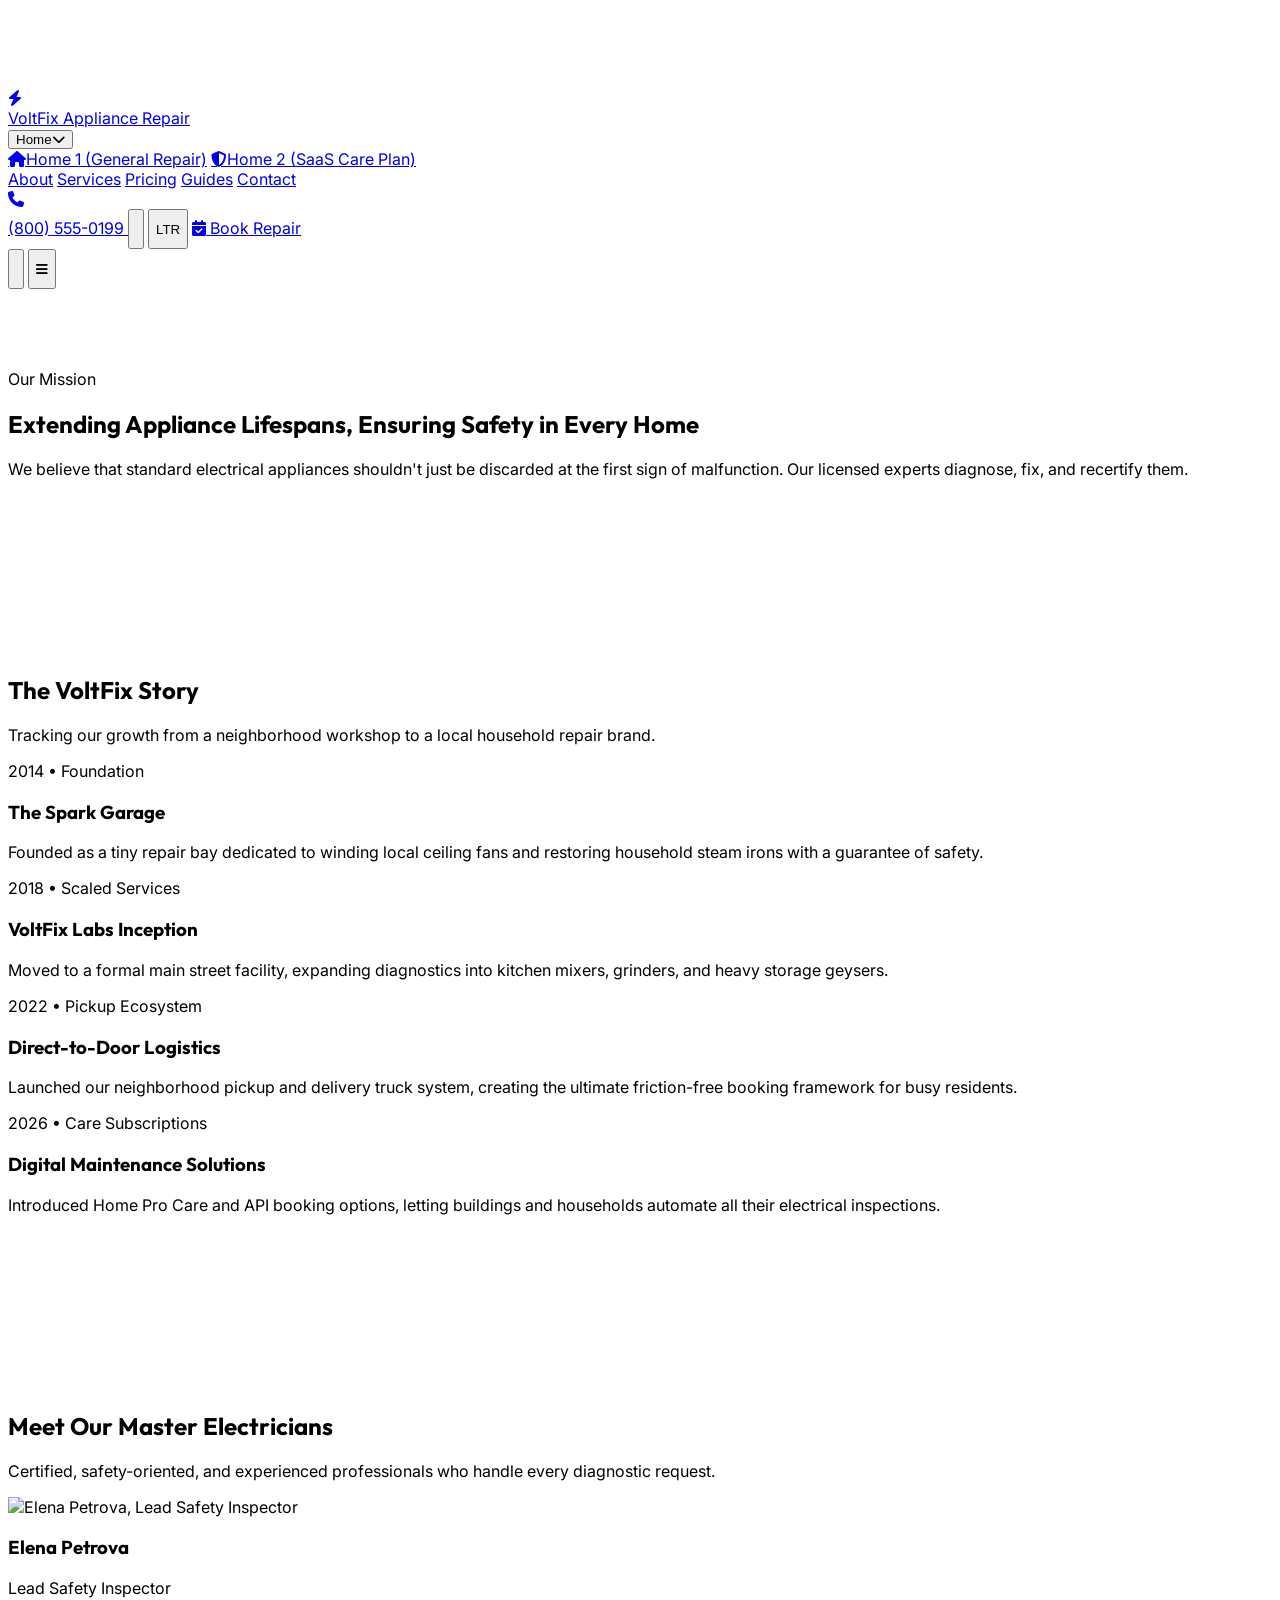
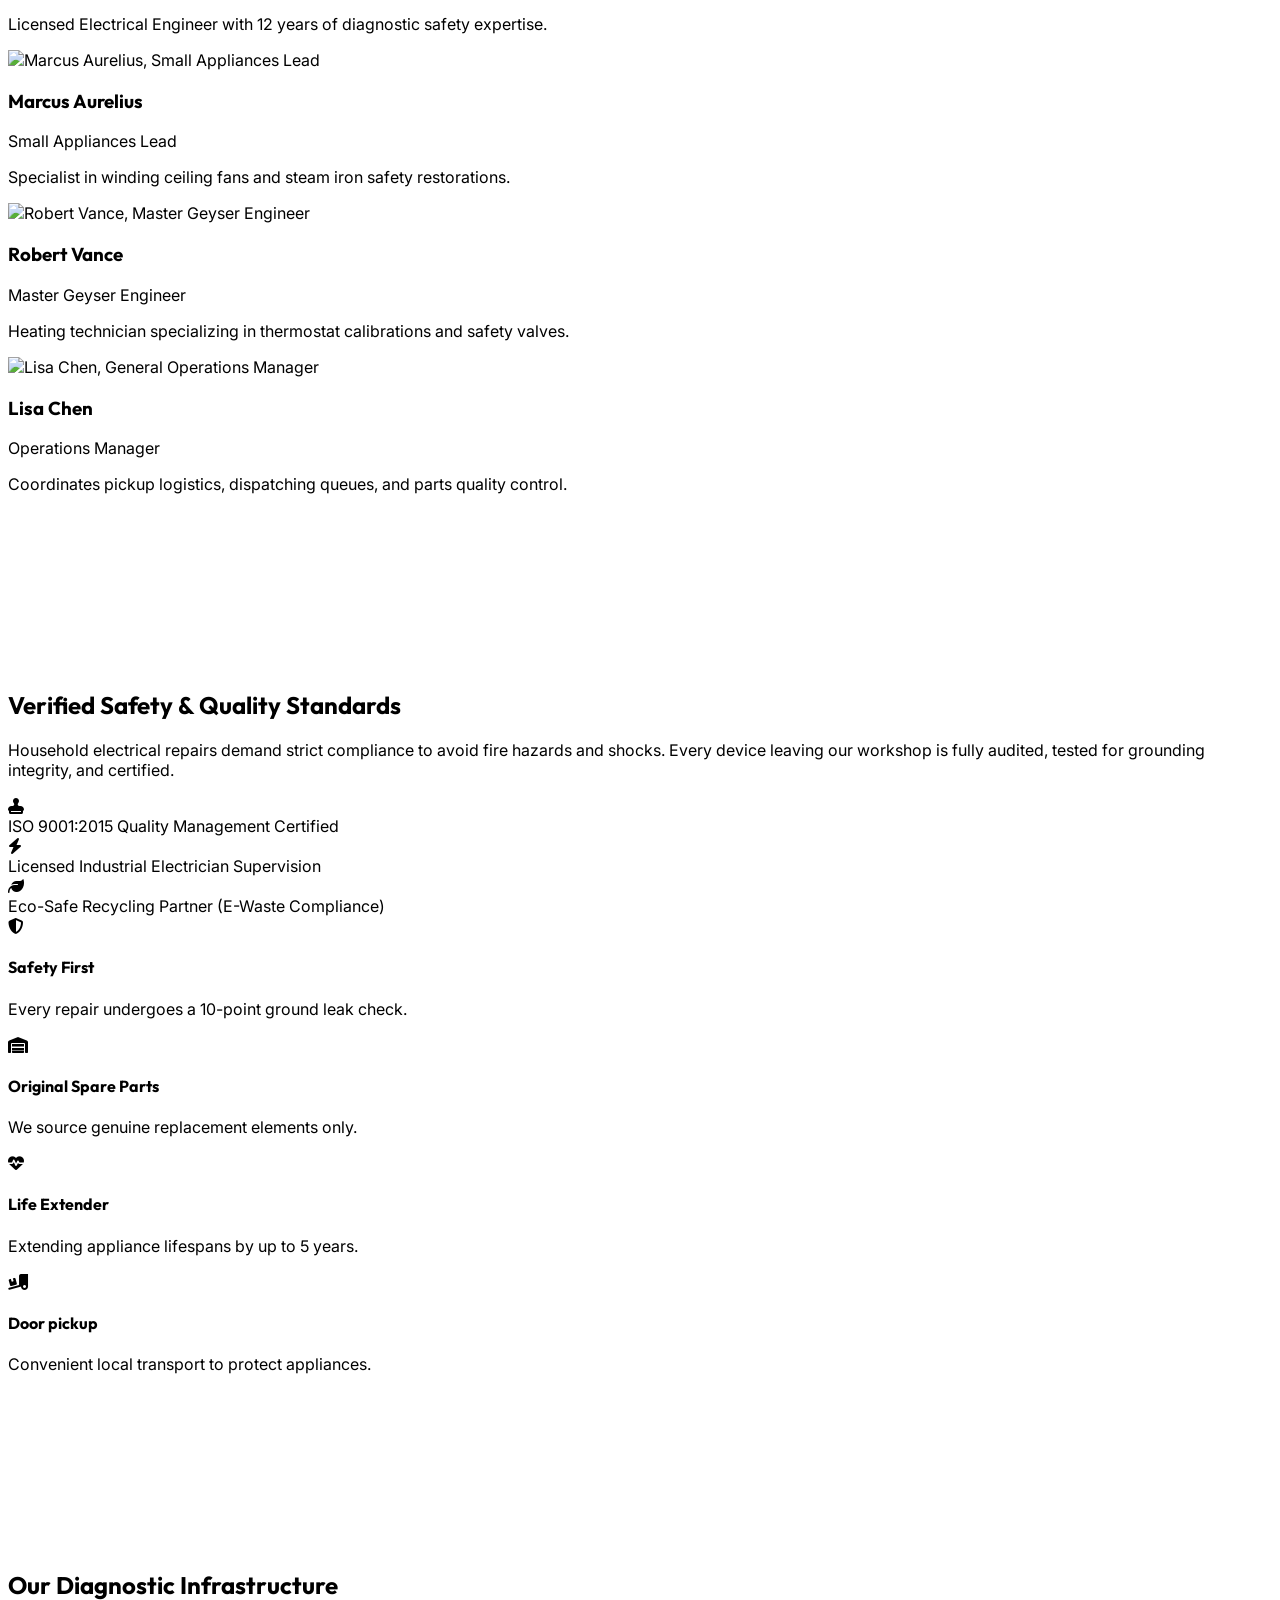
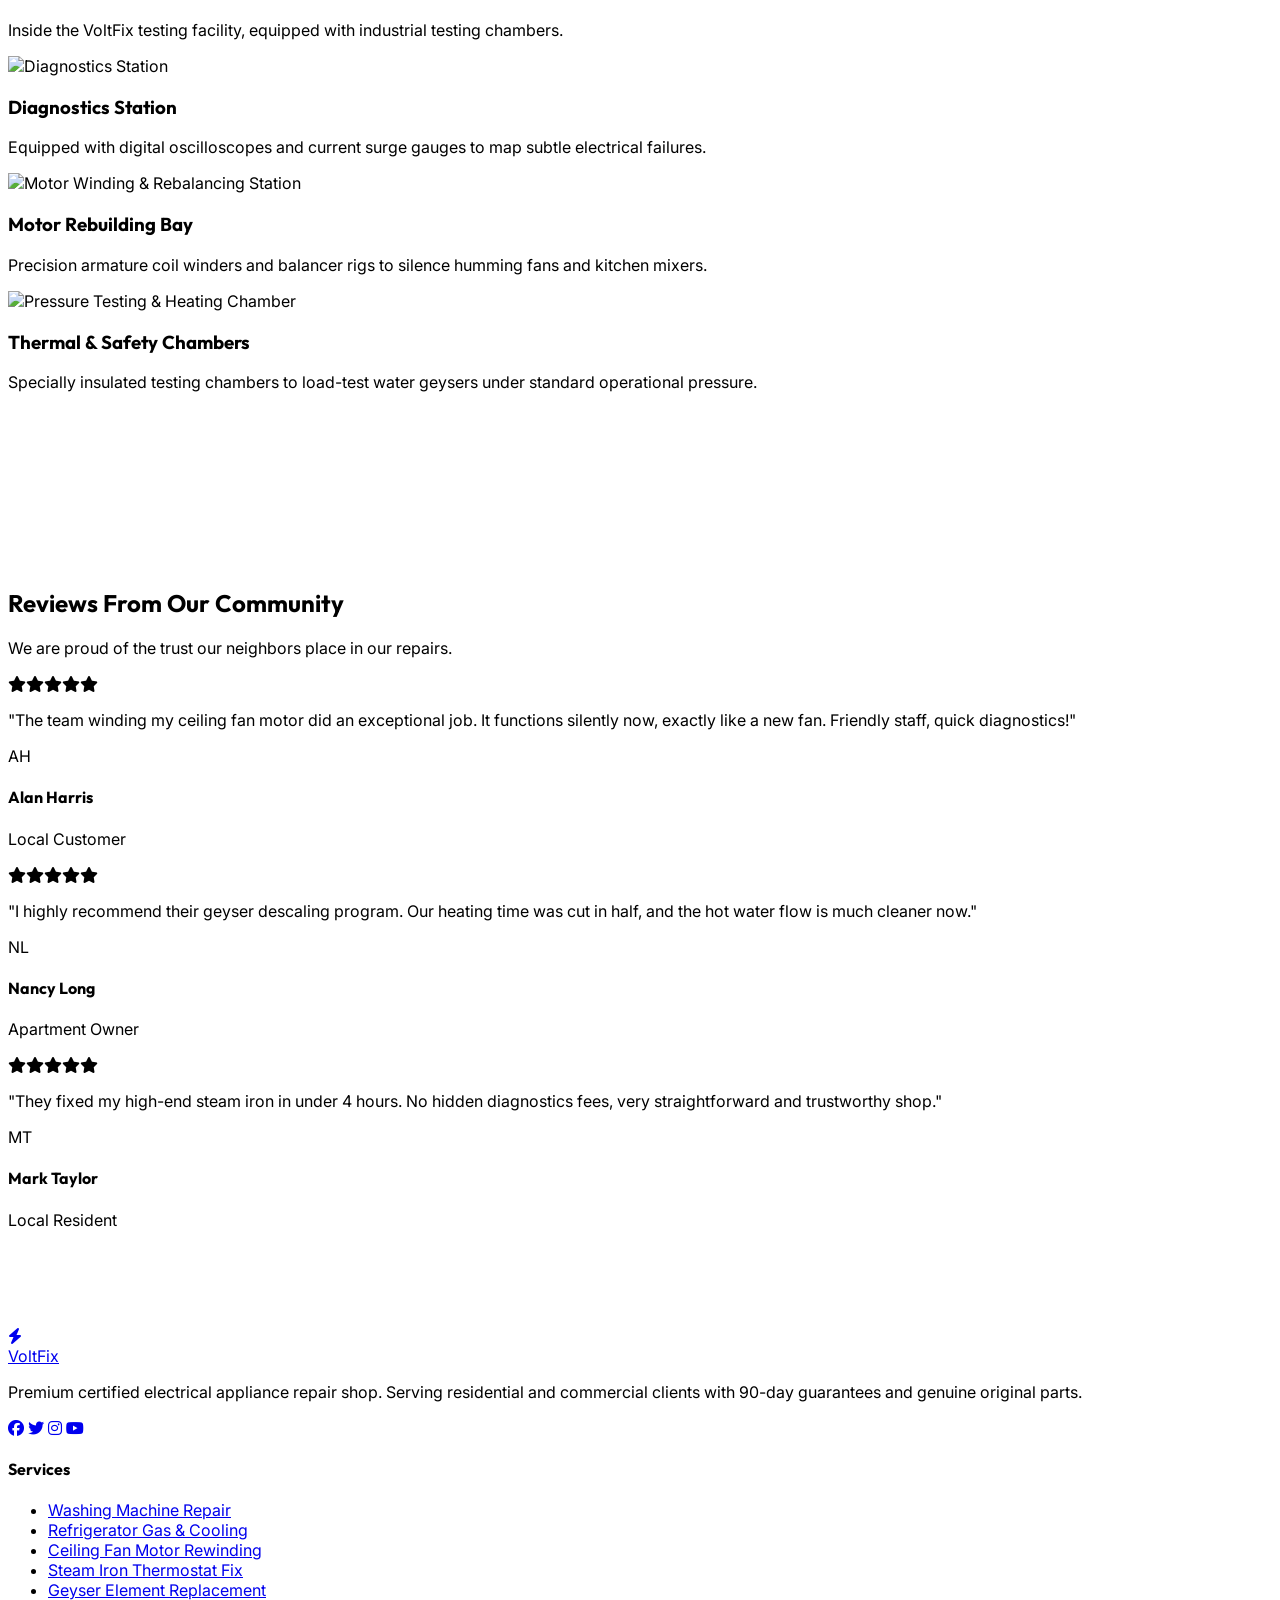
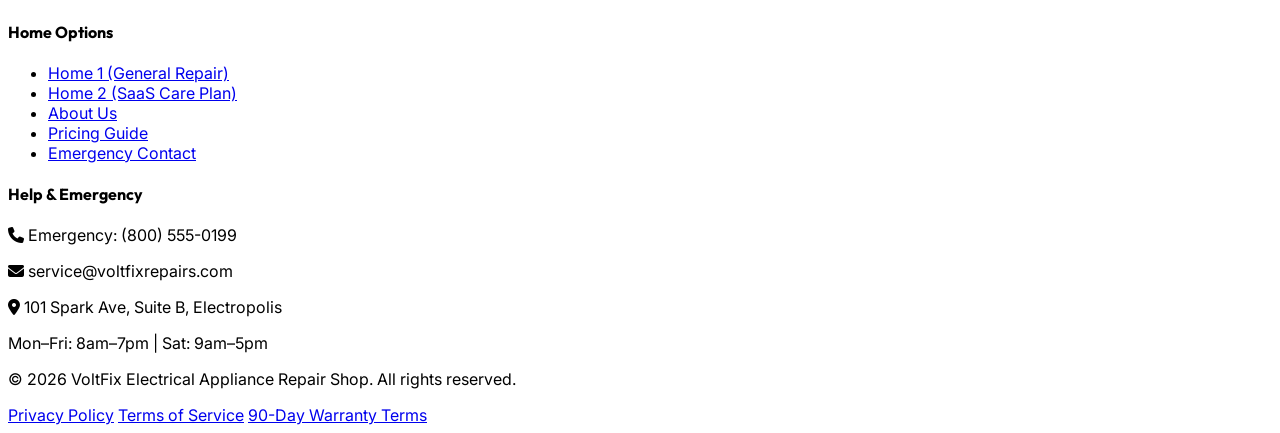
==== commit 523fece6: "bfhbfh" ====
--- a/about.html
+++ b/about.html
@@ -67,7 +67,7 @@
       </a>
 
       <!-- Desktop Nav -->
-      <nav class="hidden md:flex items-center gap-6 font-medium text-sm">
+      <nav class="hidden lg:flex items-center gap-6 font-medium text-sm whitespace-nowrap">
         <!-- Home Dropdown -->
         <div class="relative" id="home-dropdown-wrapper">
           <button id="home-dropdown-btn" class="flex items-center gap-1.5 text-slate-700 dark:text-slate-200 hover:text-indigo-600 dark:hover:text-indigo-400 focus:outline-none py-2 transition-colors">
@@ -91,28 +91,28 @@
       </nav>
 
       <!-- Right CTAs (Desktop) -->
-      <div class="hidden md:flex items-center gap-3">
-        <a href="tel:18005550199" class="flex items-center gap-2 text-slate-700 dark:text-slate-200 hover:text-indigo-600 dark:hover:text-indigo-400 font-semibold text-sm transition-colors">
+      <div class="hidden lg:flex items-center gap-3 flex-shrink-0">
+        <a href="tel:18005550199" class="flex items-center gap-2 text-slate-700 dark:text-slate-200 hover:text-indigo-600 dark:hover:text-indigo-400 font-semibold text-sm transition-colors flex-shrink-0">
           <div class="w-9 h-9 rounded-full bg-indigo-50 dark:bg-slate-800 text-indigo-600 dark:text-indigo-400 flex items-center justify-center">
             <i class="fa-solid fa-phone text-sm"></i>
           </div>
-          <span class="hidden lg:inline">(800) 555-0199</span>
+          <span class="hidden xl:inline">(800) 555-0199</span>
         </a>
-        <a href="index.html#booking" class="px-5 py-2.5 bg-indigo-600 hover:bg-indigo-500 text-white font-semibold rounded-lg shadow-md hover:shadow-indigo-500/30 transition-all text-sm flex items-center gap-2">
+        <!-- Theme Toggle -->
+        <button id="theme-toggle" class="w-10 h-9 rounded-lg bg-slate-100 dark:bg-slate-800 border border-slate-200 dark:border-slate-700 flex items-center justify-center hover:bg-slate-200 dark:hover:bg-slate-700 transition-all text-slate-700 dark:text-slate-200 flex-shrink-0" title="Toggle Theme" aria-label="Toggle Theme">
+        </button>
+        <!-- RTL Toggle -->
+        <button id="rtl-toggle" class="w-12 h-9 rounded-lg bg-slate-100 dark:bg-slate-800 border border-slate-200 dark:border-slate-700 flex items-center justify-center hover:bg-slate-200 dark:hover:bg-slate-700 transition-all font-bold text-xs text-slate-700 dark:text-slate-200 flex-shrink-0" title="Toggle Direction">
+          <span id="rtl-text">LTR</span>
+        </button>
+        <a href="index.html#booking" class="px-5 py-2.5 bg-indigo-600 hover:bg-indigo-500 text-white font-semibold rounded-lg shadow-md hover:shadow-indigo-500/30 transition-all text-sm flex items-center gap-2 whitespace-nowrap flex-shrink-0">
           <i class="fa-solid fa-calendar-check"></i>
           <span>Book Repair</span>
         </a>
-        <!-- Theme Toggle -->
-        <button id="theme-toggle" class="w-10 h-9 rounded-lg bg-slate-100 dark:bg-slate-800 border border-slate-200 dark:border-slate-700 flex items-center justify-center hover:bg-slate-200 dark:hover:bg-slate-700 transition-all text-slate-700 dark:text-slate-200" title="Toggle Theme" aria-label="Toggle Theme">
-        </button>
-        <!-- RTL Toggle -->
-        <button id="rtl-toggle" class="w-12 h-9 rounded-lg bg-slate-100 dark:bg-slate-800 border border-slate-200 dark:border-slate-700 flex items-center justify-center hover:bg-slate-200 dark:hover:bg-slate-700 transition-all font-bold text-xs text-slate-700 dark:text-slate-200" title="Toggle Direction">
-          <span id="rtl-text">LTR</span>
-        </button>
-      </div>
-
-      <!-- Mobile Actions (md:hidden) -->
-      <div class="flex md:hidden items-center gap-2">
+      </div>
+
+      <!-- Mobile Actions (lg:hidden) -->
+      <div class="flex lg:hidden items-center gap-2">
         <button id="mobile-theme-btn" class="w-10 h-10 rounded-xl bg-slate-100 dark:bg-slate-800 border border-slate-200 dark:border-slate-700 flex items-center justify-center text-slate-700 dark:text-slate-200 focus:outline-none" title="Toggle Theme" aria-label="Toggle Theme">
         </button>
         <button id="mobile-menu-btn" class="w-10 h-10 rounded-xl bg-indigo-50 dark:bg-slate-800 flex items-center justify-center text-indigo-600 dark:text-indigo-400 focus:outline-none" aria-label="Open Menu">
